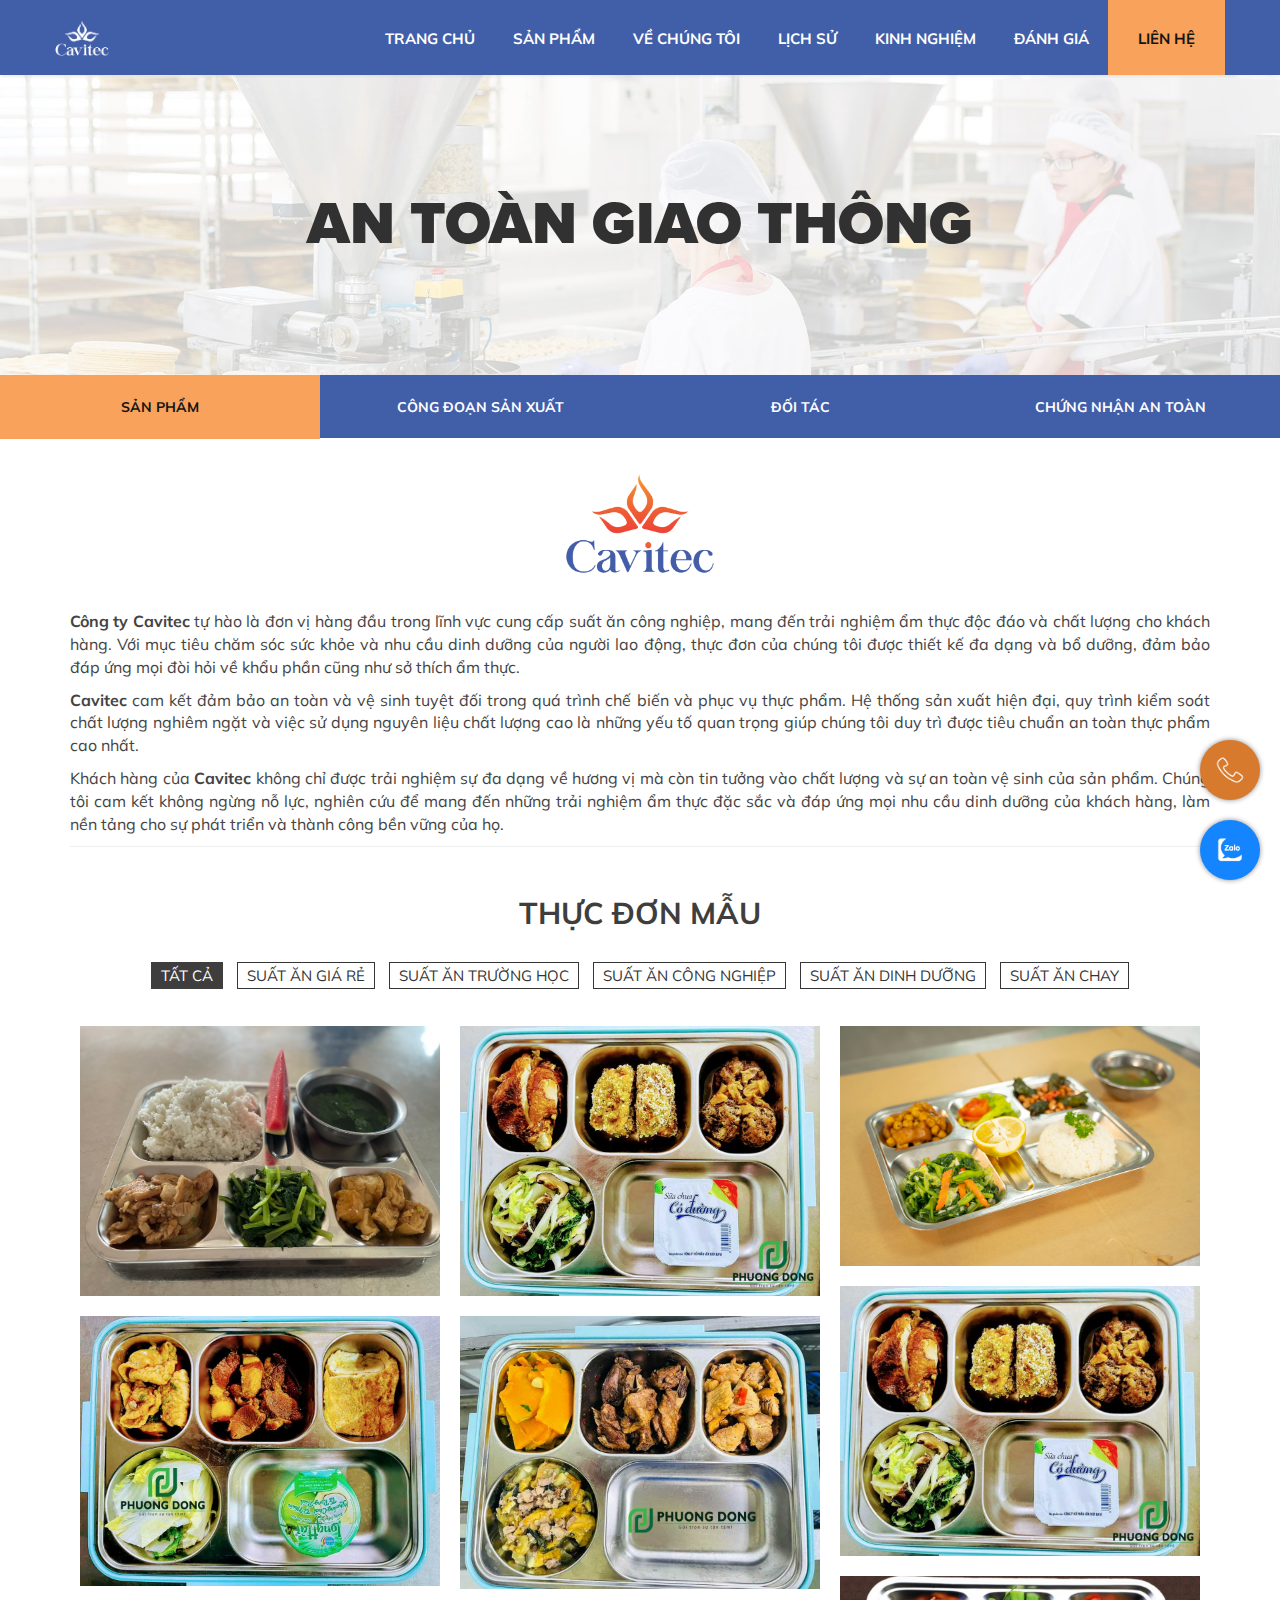
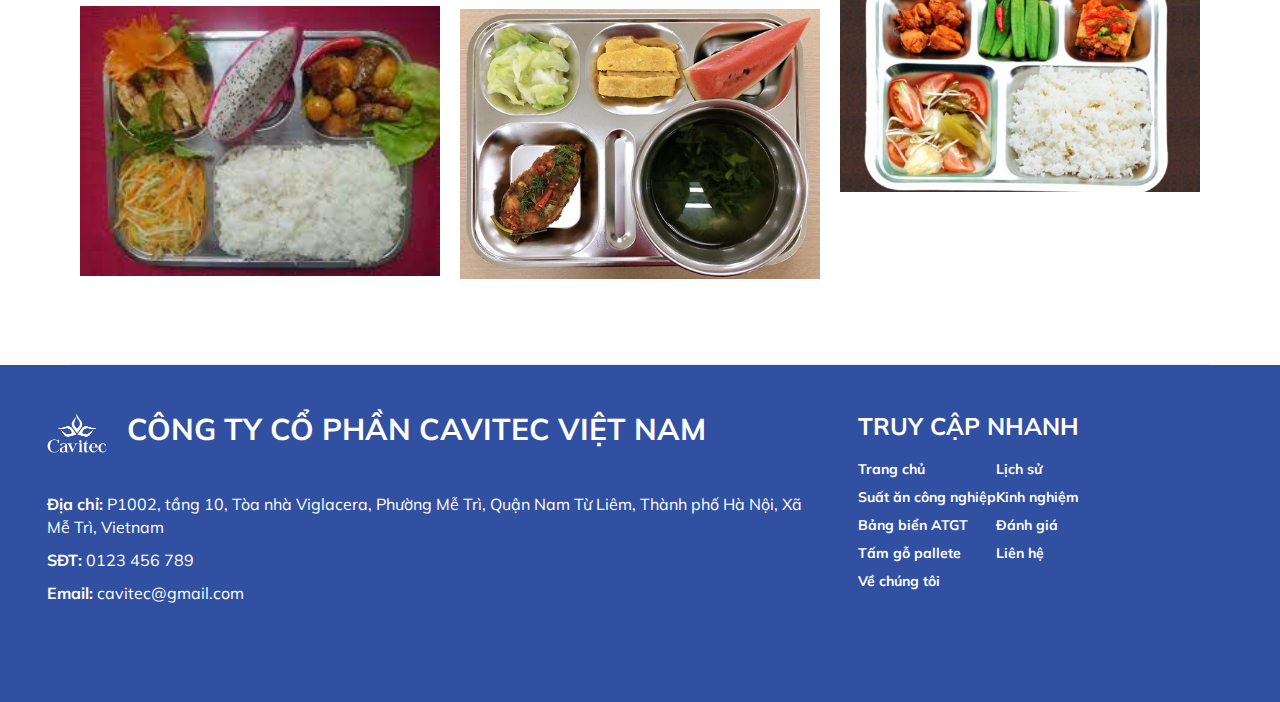
==== an-toan-giao-thong.html @ a91537b8 "update git" ====
<!DOCTYPE html>
<html lang="en" xmlns="http://www.w3.org/1999/xhtml">
  <head>
    <meta charset="utf-8" />
    <title>Cavitec Website</title>
    <meta name="description" content="" />
    <meta
      name="viewport"
      content="width=device-width, initial-scale=1.0, maximum-scale=1.0"
    />
    <link rel="icon" type="image/png" href="images/favicon.png" />
    <link
      href="https://cdn.jsdelivr.net/npm/bootstrap@5.0.2/dist/css/bootstrap.min.css"
      rel="stylesheet"
      integrity="sha384-EVSTQN3/azprG1Anm3QDgpJLIm9Nao0Yz1ztcQTwFspd3yD65VohhpuuCOmLASjC"
      crossorigin="anonymous"
    />
    <link rel="stylesheet" href="css/reset.css" />
    <link rel="stylesheet" href="css/animate.min.css" />
    <link rel="stylesheet" href="css/bootstrap.min.css" />
    <link rel="stylesheet" href="css/font-awesome.min.css" />
    <link rel="stylesheet" href="css/owl.carousel.css" />
    <link rel="stylesheet" href="css/socials.css" />
    <link rel="stylesheet" href="css/player/YTPlayer.css" />
    <link rel="stylesheet" href="css/magnific-popup.css" />
    <link rel="stylesheet" href="css/prettyPhoto.css" />
    <link rel="stylesheet" href="css/revslider.css" />
    <link rel="stylesheet" href="css/settings.css" />
    <link rel="stylesheet" href="css/settings-ie8.css" />
    <link rel="stylesheet" href="css/style.css" />
    <link rel="stylesheet" href="css/responsive.css" />
    <link id="changeable_tone" rel="stylesheet" href="css/dark.css" />
    <link id="changeable_color" rel="stylesheet" href="css/colors/brand.css" />
  </head>
  <body class="parallax">
    <section id="pageloader" class="white-bg">
      <div class="outter dark-border">
        <div class="mid dark-border"></div>
      </div>
    </section>
    <nav id="navigation-sticky" class="white-nav b-shadow">
      <div class="nav-inner">
        <div class="logo">
          <a href="/" class="scroll">
            <img src="images/brand/LOGO-03.png" />
          </a>
        </div>
        <a class="mobile-nav-button colored"><i class="fa fa-bars"></i></a>
        <div class="nav-menu clearfix semibold">
          <ul class="nav uppercase bold">
            <li><a href="/" class="header-li scroll">Trang chủ</a></li>
            <li class="dropdown-toggle nav-toggle">
              <a class="header-li scroll"
                >Sản phẩm<b data-toggle="dropdown"></b
              ></a>
              <ul class="dropdown-menu uppercase gray-border clearfix">
                <li>
                  <a href="#what-we-do" class="scroll">Suất ăn công nghiệp</a>
                </li>
                <li><a href="#portfolio" class="scroll">Bảng biển ATGT</a></li>
                <li><a href="#portfolio" class="scroll">Tấm gỗ pallete</a></li>
              </ul>
            </li>
            <li class="dropdown-toggle nav-toggle">
              <a class="header-li scroll"
                >Về chúng tôi<b data-toggle="dropdown"></b
              ></a>
              <ul class="dropdown-menu uppercase gray-border clearfix">
                <li>
                  <a href="#what-we-do" class="scroll">Suất ăn công nghiệp</a>
                </li>
                <li><a href="#portfolio" class="scroll">Bảng biển ATGT</a></li>
                <li><a href="#portfolio" class="scroll">Tấm gỗ pallete</a></li>
              </ul>
            </li>
            <li><a href="#history" class="header-li scroll">Lịch sử</a></li>
            <li><a href="#clients" class="header-li scroll">Kinh nghiệm</a></li>
            <li><a href="#features" class="header-li scroll">Đánh giá</a></li>
            <li class="contact-nav">
              <a
                href="#contact"
                class="scroll"
                style="padding: 10px 30px; margin: auto"
                >Liên hệ</a
              >
            </li>
          </ul>
        </div>
      </div>
    </nav>
    <section id="home" class="relative">
      <div class="hero-section">
        <div class="hero-title">
          <h1 class="text-type5 bigger t-center uppercase semibold">
            An toàn giao thông
          </h1>
        </div>
      </div>
    </section>
    <section id="tabs" class="tab-section">
      <ul class="nav nav-tabs nav-fill main-tabs" id="myTab" role="tablist">
        <li class="col-6 col-md-3 no-padding" role="presentation">
          <button
            class="nav-link active"
            id="first-tab"
            data-bs-toggle="tab"
            data-bs-target="#first"
            type="button"
            role="tab"
            aria-controls="first"
            aria-selected="true"
          >
            <strong> SẢN PHẨM </strong>
          </button>
        </li>
        <li class="col-6 col-md-3 no-padding" role="presentation">
          <button
            class="nav-link"
            id="second-tab"
            data-bs-toggle="tab"
            data-bs-target="#second"
            type="button"
            role="tab"
            aria-controls="second"
            aria-selected="false"
          >
            <strong>CÔNG ĐOẠN SẢN XUẤT</strong>
          </button>
        </li>
        <li class="col-6 col-md-3 no-padding" role="presentation">
          <button
            class="nav-link"
            id="third-tab"
            data-bs-toggle="tab"
            data-bs-target="#third"
            type="button"
            role="tab"
            aria-controls="third"
            aria-selected="false"
          >
            <strong>ĐỐI TÁC</strong>
          </button>
        </li>
        <li class="col-6 col-md-3 no-padding" role="presentation">
          <button
            class="nav-link"
            id="forth-tab"
            data-bs-toggle="tab"
            data-bs-target="#forth"
            type="button"
            role="tab"
            aria-controls="forth"
            aria-selected="false"
          >
            <strong>CHỨNG NHẬN AN TOÀN</strong>
          </button>
        </li>
      </ul>
      <div
        class="tab-content container"
        style="margin-top: 36px"
        id="myTabContent"
      >
        <div
          class="tab-pane fade show active"
          id="first"
          role="tabpanel"
          aria-labelledby="first-tab"
        >
          <div class="text-center">
            <img src="images/brand/LOGO-01.jpg" class="brand-img-header" />
          </div>
          <p style="font-size: 16px; margin-top: 36px; text-align: justify">
            <strong>Công ty</strong> <strong>Cavitec</strong> tự hào là đơn vị
            hàng đầu trong lĩnh vực cung cấp suất ăn công nghiệp, mang đến trải
            nghiệm ẩm thực độc đáo và chất lượng cho khách hàng. Với mục tiêu
            chăm sóc sức khỏe và nhu cầu dinh dưỡng của người lao động, thực đơn
            của chúng tôi được thiết kế đa dạng và bổ dưỡng, đảm bảo đáp ứng mọi
            đòi hỏi về khẩu phần cũng như sở thích ẩm thực.
          </p>
          <p style="font-size: 16px; text-align: justify">
            <strong>Cavitec</strong> cam kết đảm bảo an toàn và vệ sinh tuyệt
            đối trong quá trình chế biến và phục vụ thực phẩm. Hệ thống sản xuất
            hiện đại, quy trình kiểm soát chất lượng nghiêm ngặt và việc sử dụng
            nguyên liệu chất lượng cao là những yếu tố quan trọng giúp chúng tôi
            duy trì được tiêu chuẩn an toàn thực phẩm cao nhất.
          </p>
          <p style="font-size: 16px; text-align: justify">
            Khách hàng của <strong>Cavitec</strong> không chỉ được trải nghiệm
            sự đa dạng về hương vị mà còn tin tưởng vào chất lượng và sự an toàn
            vệ sinh của sản phẩm. Chúng tôi cam kết không ngừng nỗ lực, nghiên
            cứu để mang đến những trải nghiệm ẩm thực đặc sắc và đáp ứng mọi nhu
            cầu dinh dưỡng của khách hàng, làm nền tảng cho sự phát triển và
            thành công bền vững của họ.
          </p>

          <section id="portfolio" class="container-fluid">
            <div class="portfolio boxed t-center relative">
              <h1
                class="mini-header uppercase dark bold"
                style="text-align: center; margin-bottom: 30px"
              >
                THỰC ĐƠN MẪU
              </h1>
              <div id="options" class="filter-menu fullwidth">
                <ul
                  id="filters"
                  class="option-set relative normal bold uppercase"
                  data-option-key="filter"
                >
                  <li>
                    <a href="#filter" data-option-value="*" class="selected"
                      >tất cả</a
                    >
                  </li>
                  <li>
                    <a href="#filter" data-option-value=".cuocsong"
                      ><span>SUẤT ĂN GIÁ RẺ</span></a
                    >
                  </li>
                  <li>
                    <a href="#filter" data-option-value=".hoctap"
                      ><span>SUẤT ĂN TRƯỜNG HỌC</span></a
                    >
                  </li>
                  <li>
                    <a href="#filter" data-option-value=".lamviec"
                      ><span>SUẤT ĂN CÔNG NGHIỆP</span></a
                    >
                  </li>
                  <li>
                    <a href="#filter" data-option-value=".dulich"
                      ><span>SUẤT ĂN DINH DƯỠNG</span></a
                    >
                  </li>
                  <li>
                    <a href="#filter" data-option-value=".dulich"
                      ><span>SUẤT ĂN CHAY</span></a
                    >
                  </li>
                </ul>
              </div>
              <div class="portfolio-items t-center">
                <div
                  class="item boxed-item col-xs-12 col-sm-6 col-md-4 cuocsong"
                >
                  <div class="item-inner">
                    <a
                      href="images/menu/1.jpg"
                      data-rel="prettyPhoto[portfolio]"
                      class="work-image"
                    >
                      <img src="images/menu/1.jpg" alt="" />
                      <div class="item-details">
                        <h1 class="bold uppercase white">Title ảnh</h1>
                        <span class="portfolio-strips"></span>
                        <p class="bold uppercase">Tuyển dụng</p>
                      </div>
                    </a>
                  </div>
                </div>
                <div class="item boxed-item col-xs-12 col-sm-6 col-md-4 hoctap">
                  <div class="item-inner">
                    <a
                      href="images/menu/2.jpg"
                      data-rel="prettyPhoto[portfolio]"
                      class="work-image"
                    >
                      <img src="images/menu/2.jpg" alt="" />
                      <div class="item-details">
                        <h1 class="bold uppercase white">Title ảnh</h1>
                        <span class="portfolio-strips"></span>
                        <p class="bold uppercase">Hệ thống sản xuất</p>
                      </div>
                    </a>
                  </div>
                </div>
                <div class="item boxed-item col-xs-12 col-sm-6 col-md-4 dulich">
                  <div class="item-inner">
                    <a
                      href="images/menu/3.jpg"
                      data-rel="prettyPhoto[portfolio]"
                      class="work-image"
                    >
                      <img src="images/menu/3.jpg" alt="" />
                      <div class="item-details">
                        <h1 class="bold uppercase white">Title ảnh</h1>
                        <span class="portfolio-strips"></span>
                        <p class="bold uppercase">Teambuilding</p>
                      </div>
                    </a>
                  </div>
                </div>
                <div
                  class="item boxed-item col-xs-12 col-sm-6 col-md-4 cuocsong dulich"
                >
                  <div class="item-inner">
                    <a
                      href="images/menu/4.jpg"
                      data-rel="prettyPhoto[portfolio]"
                      class="work-image"
                    >
                      <img src="images/menu/4.jpg" alt="" />
                      <div class="item-details">
                        <h1 class="bold uppercase white">Title ảnh</h1>
                        <span class="portfolio-strips"></span>
                        <p class="bold uppercase">Teambuilding</p>
                      </div>
                    </a>
                  </div>
                </div>
                <div class="item boxed-item col-xs-12 col-sm-6 col-md-4 hoctap">
                  <div class="item-inner">
                    <a
                      href="images/menu/5.jpg"
                      data-rel="prettyPhoto[portfolio]"
                      class="work-image"
                    >
                      <img src="images/menu/5.jpg" alt="" />
                      <div class="item-details">
                        <h1 class="bold uppercase white">Title ảnh</h1>
                        <span class="portfolio-strips"></span>
                        <p class="bold uppercase">Hệ thống sản xuất</p>
                      </div>
                    </a>
                  </div>
                </div>
                <div
                  class="item boxed-item col-xs-12 col-sm-6 col-md-4 lamviec"
                >
                  <div class="item-inner">
                    <a
                      href="images/menu/6.jpg"
                      data-rel="prettyPhoto[portfolio]"
                      class="work-image"
                    >
                      <img src="images/menu/6.jpg" alt="" />
                      <div class="item-details">
                        <h1 class="bold uppercase white">Title ảnh</h1>
                        <span class="portfolio-strips"></span>
                        <p class="bold uppercase">Môi trường làm việc</p>
                      </div>
                    </a>
                  </div>
                </div>
                <div
                  class="item boxed-item col-xs-12 col-sm-6 col-md-4 cuocsong dulich"
                >
                  <div class="item-inner">
                    <a
                      href="images/menu/7.jpg"
                      data-rel="prettyPhoto[portfolio]"
                      class="work-image"
                    >
                      <img src="images/menu/7.jpg" alt="" />
                      <div class="item-details">
                        <h1 class="bold uppercase white">Title ảnh</h1>
                        <span class="portfolio-strips"></span>
                        <p class="bold uppercase">Tuyển dụng</p>
                      </div>
                    </a>
                  </div>
                </div>
                <div
                  class="item boxed-item col-xs-12 col-sm-6 col-md-4 cuocsong dulich"
                >
                  <div class="item-inner">
                    <a
                      href="images/menu/8.jpg"
                      data-rel="prettyPhoto[portfolio]"
                      class="work-image"
                    >
                      <img src="images/menu/8.jpg" alt="" />
                      <div class="item-details">
                        <h1 class="bold uppercase white">Title ảnh</h1>
                        <span class="portfolio-strips"></span>
                        <p class="bold uppercase">Teambuilding</p>
                      </div>
                    </a>
                  </div>
                </div>
                <div
                  class="item boxed-item col-xs-12 col-sm-6 col-md-4 hoctap lamviec"
                >
                  <div class="item-inner">
                    <a
                      href="images/menu/9.jpg"
                      data-rel="prettyPhoto[portfolio]"
                      class="work-image"
                    >
                      <img src="images/menu/9.jpg" alt="" />
                      <div class="item-details">
                        <h1 class="bold uppercase white">Title ảnh</h1>
                        <span class="portfolio-strips"></span>
                        <p class="bold uppercase">Môi trường làm việc</p>
                      </div>
                    </a>
                  </div>
                </div>
              </div>
            </div>
          </section>
        </div>
        <div
          class="tab-pane fade"
          id="second"
          role="tabpanel"
          aria-labelledby="second-tab"
          style="margin-bottom: 120px"
        >
          <div class="text-center">
            <img src="images/brand/LOGO-01.jpg" class="brand-img-header" />
          </div>

          <p
            style="
              font-size: 16px;
              margin-top: 36px;
              text-align: justify;
              margin-bottom: 36px;
            "
          >
            Với tiêu chí "Không gian sạch - Bữa ăn an toàn",
            <strong>Cavitec</strong> không ngừng nỗ lực để tạo ra những sản phẩm
            chế biến với quy trình an toàn, chuẩn mực cao và đội ngũ nhân viên
            chuyên nghiệp. Hãy cùng khám phá hành trình của chúng tôi, nơi mà
            mỗi chi tiết nhỏ đều được chăm sóc đặc biệt để mang đến cho bạn
            những bữa ăn không chỉ ngon miệng mà còn đảm bảo sức khỏe tối ưu.
          </p>
          <div class="text-center" style="margin-bottom: 120px">
            <img
              src="images/about-icon-1.jpg"
              style="max-width: 100%; border-radius: 16px"
            />
          </div>
          <div id="about">
            <div class="about-boxes clearfix t-center no-title">
              <div class="col-xs-12 col-sm-6 col-md-3 about-box">
                <a class="about-icon">
                  <img class="ic_img" src="images/about-icon-1.jpg" />
                </a>
                <h3 class="uppercase normal bold">
                  <strong
                    >BẢO QUẢN<br />
                    <span style="white-space: nowrap">KHO LẠNH</span></strong
                  >
                </h3>
                <p class="normal text-justify">
                  Thực phẩm được bảo quản trong kho lạnh với nhiệt độ
                  0-3<sup>o</sup>C, đảm bảo độ tươi ngon và vệ sinh an toàn thực
                  phẩm.
                </p>
              </div>
              <div class="col-xs-12 col-sm-6 col-md-3 about-box">
                <a class="about-icon about-icon-2">
                  <img class="ic_img" src="images/about-icon-2.jpg" />
                </a>
                <h3 class="uppercase normal bold">
                  <strong>CÔNG ĐOẠN CHUẨN VSATTP</strong>
                </h3>
                <p class="normal text-justify">
                  Quy trình nấu ăn đạt chuẩn VSATTP. Thực phẩm được sơ chế qua 4
                  công đoạn: kiểm tra, rửa sạch, loại bỏ tạp chất, nấu chín.
                </p>
              </div>
              <div class="col-xs-12 col-sm-6 col-md-3 about-box">
                <a class="about-icon">
                  <img class="ic_img" src="images/about-icon-3.jpg" />
                </a>
                <h3 class="uppercase normal bold">
                  <strong>ĐỘI NGŨ NHÂN VIÊN CHUYÊN NGHIỆP</strong>
                </h3>
                <p class="normal text-justify">
                  Đội ngũ nhân viên của Cavitec được tham gia đào tạo quy trình
                  VSATTP, thực hiện đầy đủ các quy trình VSATTP và được kiểm
                  duyệt hàng tháng.
                </p>
              </div>
              <div class="col-xs-12 col-sm-6 col-md-3 about-box">
                <a class="about-icon">
                  <img class="ic_img" src="images/about-icon-3.jpg" />
                </a>
                <h3 class="uppercase normal bold">
                  <strong>KIỂM NGHIỆM CHẤT LƯỢNG ĐẦU RA</strong>
                </h3>
                <p class="normal text-justify">
                  Quản lý thực hiện kiểm tra chất lượng sản phẩm đầu ra hàng
                  ngày, đảm bảo đồng nhất chất lượng và vệ sinh của các bữa ăn
                  đạt tiêu chuẩn.
                </p>
              </div>
            </div>
          </div>
        </div>
        <div
          class="tab-pane fade"
          id="third"
          role="tabpanel"
          aria-labelledby="third-tab"
        >
          <div class="text-center" style="margin-bottom: 40px">
            <img src="images/brand/LOGO-01.jpg" class="brand-img-header" />
          </div>
          <h3 class="text-center mini-header uppercase dark bold">
            Đối tác của CAVITEC
          </h3>
          <p style="font-size: 16px; margin-top: 36px; text-align: justify">
            Với tiêu chí "Không gian sạch - Bữa ăn an toàn",
            <strong>Cavitec</strong> không ngừng nỗ lực để tạo ra những sản phẩm
            chế biến với quy trình an toàn, chuẩn mực cao và đội ngũ nhân viên
            chuyên nghiệp. Hãy cùng khám phá hành trình của chúng tôi, nơi mà
            mỗi chi tiết nhỏ đều được chăm sóc đặc biệt để mang đến cho bạn
            những bữa ăn không chỉ ngon miệng mà còn đảm bảo sức khỏe tối ưu.
          </p>
          <div class="text-center">
            <section id="clients" class="container-fluid">
              <div class="">
                <div class="header-strips-one"></div>
                <div class="clients t-center">
                  <div class="item">
                    <a class="client-image">
                      <img
                        src="images/clients/1.jpg"
                        class="round"
                        alt="Client"
                      />
                    </a>
                    <h1 class="client-name uppercase bold">
                      <span style="font-size: 1.75rem">Ông</span> Nguyễn văn a
                    </h1>
                    <h3 class="client-position uppercase">
                      TGD. Tập đoàn Vietnam Airlines
                    </h3>
                    <p class="client-desc">
                      <strong class="big-bracket">"</strong> Tôi đã có cơ hội
                      làm việc với công ty cung ứng thực phẩm sạch Cavitec trong
                      thời gian gần đây và tôi rất ấn tượng với chất lượng của
                      sản phẩm. Thực phẩm của Cavitec không chỉ đảm bảo vệ sinh
                      mà còn được sản xuất từ nguồn nguyên liệu hữu cơ chất
                      lượng cao.
                      <strong class="big-bracket">"</strong>
                    </p>
                  </div>
                  <div class="item">
                    <a class="client-image">
                      <img
                        src="images/clients/2.jpg"
                        class="round"
                        alt="Client"
                      />
                    </a>
                    <h1 class="client-name uppercase bold">
                      <span style="font-size: 1.75rem">Ông</span> Nguyễn văn B
                    </h1>
                    <h3 class="client-position uppercase">
                      Hiệu trưởng trường THCS Marie Curie
                    </h3>
                    <p class="client-desc">
                      <strong class="big-bracket">"</strong> Cavitec thực sự là
                      đối tác lý tưởng cho doanh nghiệp của tôi trong việc cung
                      ứng thực phẩm sạch. Sản phẩm của họ không chỉ đạt chuẩn về
                      chất lượng mà còn được đóng gói một cách chắc chắn và hiện
                      đại.
                      <strong class="big-bracket">"</strong>
                    </p>
                  </div>
                  <div class="item">
                    <a class="client-image">
                      <img
                        src="images/clients/3.jpg"
                        class="round"
                        alt="Client"
                      />
                    </a>
                    <h1 class="client-name uppercase bold">
                      <span style="font-size: 1.75rem">Bà</span> Nguyễn Thị C
                    </h1>
                    <h3 class="client-position uppercase">
                      TGD. Tập đoàn Vietnam Airlines
                    </h3>
                    <p class="client-desc">
                      <strong class="big-bracket">"</strong> Tôi đã mua tấm gỗ
                      công nghiệp từ Cavitec để sử dụng trong dự án xây dựng của
                      mình và không thể hài lòng hơn với chất lượng của sản
                      phẩm. Tấm gỗ của họ không chỉ đẹp mắt mà còn rất chắc chắn
                      và bền bỉ.
                      <strong class="big-bracket">"</strong>
                    </p>
                  </div>
                </div>
              </div>
            </section>

            <div
              class="text-center"
              style="margin-top: 36px; margin-bottom: 120px"
            >
              <img
                src="images/clients/compile.jpg"
                style="max-width: 100%; border-radius: 16px"
                class="pc-show"
              />
            </div>
          </div>
        </div>
        <div
          class="tab-pane fade"
          id="forth"
          role="tabpanel"
          aria-labelledby="forth-tab"
        >
          <h2 class="text-center uppercase">
            <strong>ĐẢM BẢO VỆ SINH AN TOÀN THỰC PHẨM</strong>
          </h2>

          <div class="" style="margin-top: 36px; margin-bottom: 120px">
            <div
              class="col-xs-12 w-left no-padding accordion"
              data-animation="fadeIn"
              data-animation-delay="0"
            >
              <div
                class="panel-group"
                id="accordion"
                style="margin-bottom: 120px"
              >
                <div class="panel panel-default">
                  <a
                    data-toggle="collapse"
                    data-parent="#accordion"
                    href="#collapseOne"
                    class="panel-button bold"
                  >
                    Giấy chứng nhận vệ sinh an toàn thực phẩm loại A
                  </a>
                  <div id="collapseOne" class="panel-collapse collapse">
                    <div class="panel-body">
                      <img src="images/cert/cert-1.jpg" />
                      <p>
                        Giấy chứng nhận loại 1293123/ASFV cấp ngày 15/1/2023
                      </p>
                    </div>
                  </div>
                </div>
                <div class="panel panel-default">
                  <a
                    data-toggle="collapse"
                    data-parent="#accordion"
                    href="#collapsetwo"
                    class="panel-button bold"
                  >
                    Giấy chứng nhận vệ sinh an toàn thực phẩm loại 1023
                  </a>
                  <div id="collapsetwo" class="panel-collapse collapse">
                    <div class="panel-body">
                      <img src="images/cert/cert-2.jpg" />
                    </div>
                  </div>
                </div>
                <div class="panel panel-default">
                  <a
                    data-toggle="collapse"
                    data-parent="#accordion"
                    href="#collapseThree"
                    class="panel-button bold"
                  >
                    Chứng chỉ ISO 200012/202001
                  </a>
                  <div id="collapseThree" class="panel-collapse collapse">
                    <div class="panel-body">
                      Lorem ipsum dolor sit amet, consectetur adipiscing elit.
                      Sed quis neque ante. Cras non dui ac ligula facilisis
                      ultricies sed nec risus. Phasellus elementum purus arcu,
                      vel aliquam est placerat quis. Morbi semper nunc vel augue
                      auctor tristique. Phasellus consequat nisi in tortor
                      semper, maximus mattis lorem sagittis. Pellentesque non
                      felis sit amet nibh malesuada ullamcorper. Duis purus ex,
                      elementum et magna et, condimentum porta dui.
                    </div>
                  </div>
                </div>
              </div>
            </div>
          </div>
        </div>
      </div>
    </section>
    <section>
      <div
        class="footer-wrap d-flex-pc align-items-start justify-content-center"
      >
        <div class="col-12 col-md-8 d-flex align-items-center mb-4">
          <div class="mb-text-center">
            <div class="d-flex-pc align-items-center pc-text-right">
              <img
                src="images/brand/LOGO-03.png"
                style="max-width: 60px"
                class="mb-4"
              />
              <h2
                class="uppercase white bold mb-4 pc-ml-2"
                style="margin: 0; padding: 0"
              >
                Công ty Cổ phần Cavitec Việt Nam
              </h2>
            </div>
            <div class="fs-16 white">
              <p>
                <strong>Địa chỉ:</strong> P1002, tầng 10, Tòa nhà Viglacera,
                Phường Mễ Trì, Quận Nam Từ Liêm, Thành phố Hà Nội, Xã Mễ Trì,
                Vietnam
              </p>
              <p><strong>SĐT:</strong> 0123 456 789</p>
              <p><strong>Email:</strong> cavitec@gmail.com</p>
            </div>
          </div>
        </div>
        <div class="col-12 col-md-4">
          <h3
            class="uppercase white bold"
            style="margin: 0; padding: 0; margin-bottom: 20px"
          >
            Truy cập nhanh
          </h3>
          <div class="d-flex">
            <ul class="col-6">
              <li><a href="/" class="footer-nav">Trang chủ</a></li>
              <li class="">
                <ul class="">
                  <li>
                    <a
                      class="footer-nav"
                      href="suat-an-cong-nghiep.html"
                      class="scroll"
                      >Suất ăn công nghiệp</a
                    >
                  </li>
                  <li>
                    <a class="footer-nav" href="#portfolio" class="scroll"
                      >Bảng biển ATGT</a
                    >
                  </li>
                  <li>
                    <a class="footer-nav" href="#portfolio" class="scroll"
                      >Tấm gỗ pallete</a
                    >
                  </li>
                </ul>
              </li>
              <li class="">
                <a class="footer-nav"
                  >Về chúng tôi<b data-toggle="dropdown"></b
                ></a>
              </li>
            </ul>
            <ul class="col-6 mb-text-right">
              <li><a href="#history" class="footer-nav">Lịch sử</a></li>
              <li>
                <a href="#clients" class="footer-nav">Kinh nghiệm</a>
              </li>
              <li><a href="#features" class="footer-nav">Đánh giá</a></li>
              <li class="">
                <a class="footer-nav" href="lien-he.html" class="scroll"
                  >Liên hệ</a
                >
              </li>
            </ul>
          </div>
        </div>
      </div>
    </section>
    <div class="fab-container">
      <div class="fab-2 mb-2"><img src="images/logo/phone.png" /></div>
      <div class="fab"><img src="images/logo/zalo1.png" /></div>
    </div>
    <script
      src="https://cdn.jsdelivr.net/npm/bootstrap@5.0.2/dist/js/bootstrap.bundle.min.js"
      integrity="sha384-MrcW6ZMFYlzcLA8Nl+NtUVF0sA7MsXsP1UyJoMp4YLEuNSfAP+JcXn/tWtIaxVXM"
      crossorigin="anonymous"
    ></script>
    <script type="text/javascript" src="js/jquery-1.11.0.min.js"></script>
    <script type="text/javascript" src="js/bootstrap.min.js"></script>
    <script type="text/javascript" src="js/jquery.appear.js"></script>
    <script type="text/javascript" src="js/waypoints.min.js"></script>
    <script type="text/javascript" src="js/modernizr-latest.js"></script>
    <script type="text/javascript" src="js/jquery.superslides.js"></script>
    <script type="text/javascript" src="js/jquery.isotope.js"></script>
    <script type="text/javascript" src="js/jquery.parallax-1.1.3.js"></script>
    <script type="text/javascript" src="js/jquery.easing.1.3.js"></script>
    <script type="text/javascript" src="js/jquery.fitvids.js"></script>
    <script type="text/javascript" src="js/jquery.flexslider.js"></script>
    <script type="text/javascript" src="js/owl.carousel.js"></script>
    <script type="text/javascript" src="js/jquery.mb.YTPlayer.js"></script>
    <script
      type="text/javascript"
      src="js/jquery.magnific-popup.min.js"
    ></script>
    <script type="text/javascript" src="js/jquery.prettyPhoto.js"></script>
    <script type="text/javascript" src="js/jquery.sticky.js"></script>
    <script
      type="text/javascript"
      src="js/revslider/jquery.themepunch.revolution.min.js"
    ></script>
    <script
      type="text/javascript"
      src="js/revslider/jquery.themepunch.tools.min.js"
    ></script>
    <script type="text/javascript" src="js/revslider/revslider.js"></script>
    <script type="text/javascript" src="js/plugins.js"></script>
  </body>
</html>
---- css/socials.css ----
a.mail:hover{
		background:#404040 !important;
	}

	a.facebook:hover{
		background:#4b6ea8 !important;
	}

	a.twitter:hover{
		background:#4fd5f8 !important;
	}

	a.youtube:hover{
		background:#da1818 !important;
	}

	a.vimeo:hover{
		background:#96d3f0 !important;
	}

	a.pinterest:hover{
		background:#d83633 !important;
	}

	a.linkedin:hover{
		background:#0189c3 !important;
	}

	a.flickr:hover{
		background:#84979e !important;
	}

	a.dropbox:hover{
		background:#1e81c2 !important;
	}

	a.instagram:hover{
		background:#e1d4b8 !important;
	}

	a.tumblr:hover{
		background:#345365 !important;
	}

	a.skype:hover{
		background:#00bbf0!important;
	}

	a.google-plus:hover{
		background:#da2200 !important;
	}

	a.twitter-square:hover{
		background:#4fd5f8 !important;
	}

	a.rss:hover{
		background:#fb9c00 !important;
	}

	a.apple:hover{
		background:#404040 !important;
	}

	a.windows:hover{
		background:#0063f4 !important;
	}

	a.dribbble:hover{
		background:#f2689c !important;
	}

	a.android:hover{
		background:#80da23 !important;
	}

	a.html5:hover{
		background:#ec6432 !important;
	}

	a.css3:hover{
		background:#3a88d0 !important;
	}

	a.pagelines:hover{
		background:#4f98df !important;
	}

	a.gittip:hover{
		background:#7c6035 !important;
	}
---- css/player/YTPlayer.css ----
/*
 * ******************************************************************************
 *  jquery.mb.components
 *  file: YTPlayer.css
 *
 *  Copyright (c) 2001-2013. Matteo Bicocchi (Pupunzi);
 *  Open lab srl, Firenze - Italy
 *  email: matteo@open-lab.com
 *  site: 	http://pupunzi.com
 *  blog:	http://pupunzi.open-lab.com
 * 	http://open-lab.com
 *
 *  Licences: MIT, GPL
 *  http://www.opensource.org/licenses/mit-license.php
 *  http://www.gnu.org/licenses/gpl.html
 *
 *  last modified: 23/11/13 21.05
 *  *****************************************************************************
 */

/*
* jQuery.mb.components: mb.YTVPlayer
* © 2001 - 2012 Matteo Bicocchi (pupunzi), Open Lab
*
*/

@charset"UTF-8";

/* Generated by Font Squirrel (http://www.fontsquirrel.com) on May 30, 2013 */




@font-face {
  font-family: 'ytpregular';
  src: url('ytp-regular.eot');
}

@font-face {
  font-family: 'ytpregular';
  src: url([data-uri]) format('woff'),
  url('ytp-regular.ttf') format('truetype');
  font-weight: normal;
  font-style: normal;

}
.mb_YTVPlayer :focus {
  outline: 0;
}


.mb_YTVPlayer{
  display:block;
  transform:translateZ(0);
  transform-style: preserve-3d;
  perspective: 1000;
  backface-visibility: hidden;
  transform:translate3d(0,0,0);
  animation-timing-function: linear;

}

.mb_YTVPlayer.fullscreen{
  display:block;
  position: fixed;
  width: 100%;
  height: 100%;
  top: 0;
  left: 0;
  margin: 0!important;
}


.mbYTP_wrapper iframe{
  max-width: 4000px !important;
}

.inline_YTPlayer{
  margin-bottom: 20px;
  vertical-align:top;
  position:relative;
  left:0;
  overflow: hidden;
  border-radius: 4px;
  -moz-box-shadow: 0 0 5px rgba(0,0,0,.7);
  -webkit-box-shadow: 0 0 5px rgba(0,0,0,.7);
  box-shadow: 0 0 5px rgba(0,0,0,.7);
  background: rgba(0,0,0,.5);
}

.inline_YTPlayer img{
  border: none!important;
  -moz-transform: none!important;
  -webkit-transform: none!important;
  -o-transform: none!important;
  transform: none!important;
  margin:0!important;
  padding:0!important
}

/*CONTROL BAR*/

.mb_YTVPBar .ytpicon{
  font-size: 25px;
  font-family: 'ytpregular';
}

.mb_YTVPBar .mb_YTVPUrl.ytpicon{
  font-size: 25px;
}


.mb_YTVPBar{

  transition: opacity 1s;
  -moz-transition: opacity 1s;
  -webkit-transition: opacity 1s;
  -o-transition: opacity 1s;

  display:block;
  width:100%;
  height:5px;
  background:#333;
  position:fixed;
  bottom:0;
  left:0;
  -moz-box-sizing:padding-box;
  -webkit-box-sizing:border-box;
  text-align:left;
  z-index: 15;
  font: 14px/16px sans-serif;
  color:white;
  opacity:.7;
}

.mb_YTVPBar.visible, .mb_YTVPBar:hover{
  opacity:1;
}


.mb_YTVPBar .buttonBar{

  transition: all 1s;
  -moz-transition: all 1s;
  -webkit-transition: all 1s;
  -o-transition: all 1s;

  background:transparent;
  font:12px/14px Calibri;
  position:absolute;
  top:-70px;
  left:0;
  padding: 5px;
  text-align:center;
  width:100%;
  -moz-box-sizing: border-box;
  -webkit-box-sizing: border-box;
  -o-box-sizing: border-box;
  box-sizing: border-box;
}

.mb_YTVPBar span{
  display:inline-block;
  font:16px/20px Calibri, sans-serif;
  position:relative;
  width: 30px;
  height: 25px;
  vertical-align: middle;
  display: inline-block;
  margin:0 5px;
}
.mb_YTVPBar span.mb_YTVPTime{
  display: none;
  width: 130px;
}

.mb_YTVPBar span.mb_YTVPUrl,.mb_YTVPBar span.mb_OnlyYT {
  position: absolute;
  width: auto;
  display:none;
  top:6px;
  right:10px;
  cursor: pointer;
}
.mb_YTVPBar span.mb_YTVPUrl img{
  width: 60px;
}

.mb_YTVPBar span.mb_OnlyYT {
  left:185px;
  right: auto;
}
.mb_YTVPBar span.mb_OnlyYT img{
  width: 25px;
}

.mb_YTVPBar span.mb_YTVPUrl a{
  color:white;
}

.mb_YTVPPlaypause,.mb_YTVPlayer .mb_YTVPPlaypause img{
  cursor:pointer;
}

.mb_YTVPMuteUnmute{
  cursor:pointer;
}

/*PROGRESS BAR*/
.mb_YTVPProgress{
  height:5px;
  width:100%;
  background:transparent;
  bottom:0;
  left:0;
}

.mb_YTVPLoaded{
  height:5px;
  width:0;
  background:#2c2c2c;
  left:0;
}

.mb_YTVTime{
  height:5px;
  width:0;
  background:rgba(255,255,255,0.3);
  bottom:0;
  left:0;
  -moz-box-shadow:#666666 1px 1px 3px;
  -webkit-box-shadow:#666666 1px 1px 3px;
}

.YTPOverlay.raster{
  background: url("../images/raster.png");
}

.YTPOverlay.raster.retina{
  background: url("../images/raster@2x.png");
}
---- css/prettyPhoto.css ----
div.pp_default .pp_top,div.pp_default .pp_top .pp_middle,div.pp_default .pp_top .pp_left,div.pp_default .pp_top .pp_right,div.pp_default .pp_bottom,div.pp_default .pp_bottom .pp_left,div.pp_default .pp_bottom .pp_middle,div.pp_default .pp_bottom .pp_right{height:13px}
div.pp_default .pp_top .pp_left{background:url(../images/prettyPhoto/default/sprite.png) -78px -93px no-repeat}
div.pp_default .pp_top .pp_middle{background:url(../images/prettyPhoto/default/sprite_x.png) top left repeat-x}
div.pp_default .pp_top .pp_right{background:url(../images/prettyPhoto/default/sprite.png) -112px -93px no-repeat}
div.pp_default .pp_content .ppt{color:#f8f8f8}
div.pp_default .pp_content_container .pp_left{background:url(../images/prettyPhoto/default/sprite_y.png) -7px 0 repeat-y;padding-left:13px}
div.pp_default .pp_content_container .pp_right{background:url(../images/prettyPhoto/default/sprite_y.png) top right repeat-y;padding-right:13px}
div.pp_default .pp_next:hover{background:url(../images/prettyPhoto/default/sprite_next.png) center right no-repeat;cursor:pointer}
div.pp_default .pp_previous:hover{background:url(../images/prettyPhoto/default/sprite_prev.png) center left no-repeat;cursor:pointer}
div.pp_default .pp_expand{background:url(../images/prettyPhoto/default/sprite.png) 0 -29px no-repeat;cursor:pointer;width:28px;height:28px}
div.pp_default .pp_expand:hover{background:url(../images/prettyPhoto/default/sprite.png) 0 -56px no-repeat;cursor:pointer}
div.pp_default .pp_contract{background:url(../images/prettyPhoto/default/sprite.png) 0 -84px no-repeat;cursor:pointer;width:28px;height:28px}
div.pp_default .pp_contract:hover{background:url(../images/prettyPhoto/default/sprite.png) 0 -113px no-repeat;cursor:pointer}
div.pp_default .pp_close{width:30px;height:30px;background:url(../images/prettyPhoto/default/sprite.png) 2px 1px no-repeat;cursor:pointer}
div.pp_default .pp_gallery ul li a{background:url(../images/prettyPhoto/default/default_thumb.png) center center #f8f8f8;border:1px solid #aaa}
div.pp_default .pp_social{margin-top:7px}
div.pp_default .pp_gallery a.pp_arrow_previous,div.pp_default .pp_gallery a.pp_arrow_next{position:static;left:auto}
div.pp_default .pp_nav .pp_play,div.pp_default .pp_nav .pp_pause{background:url(../images/prettyPhoto/default/sprite.png) -51px 1px no-repeat;height:30px;width:30px}
div.pp_default .pp_nav .pp_pause{background-position:-51px -29px}
div.pp_default a.pp_arrow_previous,div.pp_default a.pp_arrow_next{background:url(../images/prettyPhoto/default/sprite.png) -31px -3px no-repeat;height:20px;width:20px;margin:4px 0 0}
div.pp_default a.pp_arrow_next{left:52px;background-position:-82px -3px}
div.pp_default .pp_content_container .pp_details{margin-top:5px}
div.pp_default .pp_nav{clear:none;height:30px;width:110px;position:relative}
div.pp_default .pp_nav .currentTextHolder{font-family:Georgia;font-style:italic;color:#999;font-size:11px;left:75px;line-height:25px;position:absolute;top:2px;margin:0;padding:0 0 0 10px}
div.pp_default .pp_close:hover,div.pp_default .pp_nav .pp_play:hover,div.pp_default .pp_nav .pp_pause:hover,div.pp_default .pp_arrow_next:hover,div.pp_default .pp_arrow_previous:hover{opacity:0.7}
div.pp_default .pp_description{font-size:11px;font-weight:700;line-height:14px;margin:5px 50px 5px 0}
div.pp_default .pp_bottom .pp_left{background:url(../images/prettyPhoto/default/sprite.png) -78px -127px no-repeat}
div.pp_default .pp_bottom .pp_middle{background:url(../images/prettyPhoto/default/sprite_x.png) bottom left repeat-x}
div.pp_default .pp_bottom .pp_right{background:url(../images/prettyPhoto/default/sprite.png) -112px -127px no-repeat}
div.pp_default .pp_loaderIcon{background:url(../images/prettyPhoto/default/loader.gif) center center no-repeat}
div.light_rounded .pp_top .pp_left{background:url(../images/prettyPhoto/light_rounded/sprite.png) -88px -53px no-repeat}
div.light_rounded .pp_top .pp_right{background:url(../images/prettyPhoto/light_rounded/sprite.png) -110px -53px no-repeat}
div.light_rounded .pp_next:hover{background:url(../images/prettyPhoto/light_rounded/btnNext.png) center right no-repeat;cursor:pointer}
div.light_rounded .pp_previous:hover{background:url(../images/prettyPhoto/light_rounded/btnPrevious.png) center left no-repeat;cursor:pointer}
div.light_rounded .pp_expand{background:url(../images/prettyPhoto/light_rounded/sprite.png) -31px -26px no-repeat;cursor:pointer}
div.light_rounded .pp_expand:hover{background:url(../images/prettyPhoto/light_rounded/sprite.png) -31px -47px no-repeat;cursor:pointer}
div.light_rounded .pp_contract{background:url(../images/prettyPhoto/light_rounded/sprite.png) 0 -26px no-repeat;cursor:pointer}
div.light_rounded .pp_contract:hover{background:url(../images/prettyPhoto/light_rounded/sprite.png) 0 -47px no-repeat;cursor:pointer}
div.light_rounded .pp_close{width:75px;height:22px;background:url(../images/prettyPhoto/light_rounded/sprite.png) -1px -1px no-repeat;cursor:pointer}
div.light_rounded .pp_nav .pp_play{background:url(../images/prettyPhoto/light_rounded/sprite.png) -1px -100px no-repeat;height:15px;width:14px}
div.light_rounded .pp_nav .pp_pause{background:url(../images/prettyPhoto/light_rounded/sprite.png) -24px -100px no-repeat;height:15px;width:14px}
div.light_rounded .pp_arrow_previous{background:url(../images/prettyPhoto/light_rounded/sprite.png) 0 -71px no-repeat}
div.light_rounded .pp_arrow_next{background:url(../images/prettyPhoto/light_rounded/sprite.png) -22px -71px no-repeat}
div.light_rounded .pp_bottom .pp_left{background:url(../images/prettyPhoto/light_rounded/sprite.png) -88px -80px no-repeat}
div.light_rounded .pp_bottom .pp_right{background:url(../images/prettyPhoto/light_rounded/sprite.png) -110px -80px no-repeat}
div.dark_rounded .pp_top .pp_left{background:url(../images/prettyPhoto/dark_rounded/sprite.png) -88px -53px no-repeat}
div.dark_rounded .pp_top .pp_right{background:url(../images/prettyPhoto/dark_rounded/sprite.png) -110px -53px no-repeat}
div.dark_rounded .pp_content_container .pp_left{background:url(../images/prettyPhoto/dark_rounded/contentPattern.png) top left repeat-y}
div.dark_rounded .pp_content_container .pp_right{background:url(../images/prettyPhoto/dark_rounded/contentPattern.png) top right repeat-y}
div.dark_rounded .pp_next:hover{background:url(../images/prettyPhoto/dark_rounded/btnNext.png) center right no-repeat;cursor:pointer}
div.dark_rounded .pp_previous:hover{background:url(../images/prettyPhoto/dark_rounded/btnPrevious.png) center left no-repeat;cursor:pointer}
div.dark_rounded .pp_expand{background:url(../images/prettyPhoto/dark_rounded/sprite.png) -31px -26px no-repeat;cursor:pointer}
div.dark_rounded .pp_expand:hover{background:url(../images/prettyPhoto/dark_rounded/sprite.png) -31px -47px no-repeat;cursor:pointer}
div.dark_rounded .pp_contract{background:url(../images/prettyPhoto/dark_rounded/sprite.png) 0 -26px no-repeat;cursor:pointer}
div.dark_rounded .pp_contract:hover{background:url(../images/prettyPhoto/dark_rounded/sprite.png) 0 -47px no-repeat;cursor:pointer}
div.dark_rounded .pp_close{width:75px;height:22px;background:url(../images/prettyPhoto/dark_rounded/sprite.png) -1px -1px no-repeat;cursor:pointer}
div.dark_rounded .pp_description{margin-right:85px;color:#fff}
div.dark_rounded .pp_nav .pp_play{background:url(../images/prettyPhoto/dark_rounded/sprite.png) -1px -100px no-repeat;height:15px;width:14px}
div.dark_rounded .pp_nav .pp_pause{background:url(../images/prettyPhoto/dark_rounded/sprite.png) -24px -100px no-repeat;height:15px;width:14px}
div.dark_rounded .pp_arrow_previous{background:url(../images/prettyPhoto/dark_rounded/sprite.png) 0 -71px no-repeat}
div.dark_rounded .pp_arrow_next{background:url(../images/prettyPhoto/dark_rounded/sprite.png) -22px -71px no-repeat}
div.dark_rounded .pp_bottom .pp_left{background:url(../images/prettyPhoto/dark_rounded/sprite.png) -88px -80px no-repeat}
div.dark_rounded .pp_bottom .pp_right{background:url(../images/prettyPhoto/dark_rounded/sprite.png) -110px -80px no-repeat}
div.dark_rounded .pp_loaderIcon{background:url(../images/prettyPhoto/dark_rounded/loader.gif) center center no-repeat}
div.dark_square .pp_left,div.dark_square .pp_middle,div.dark_square .pp_right,div.dark_square .pp_content{background:#000}
div.dark_square .pp_description{color:#fff;margin:0 85px 0 0}
div.dark_square .pp_loaderIcon{background:url(../images/prettyPhoto/dark_square/loader.gif) center center no-repeat}
div.dark_square .pp_expand{background:url(../images/prettyPhoto/dark_square/sprite.png) -31px -26px no-repeat;cursor:pointer}
div.dark_square .pp_expand:hover{background:url(../images/prettyPhoto/dark_square/sprite.png) -31px -47px no-repeat;cursor:pointer}
div.dark_square .pp_contract{background:url(../images/prettyPhoto/dark_square/sprite.png) 0 -26px no-repeat;cursor:pointer}
div.dark_square .pp_contract:hover{background:url(../images/prettyPhoto/dark_square/sprite.png) 0 -47px no-repeat;cursor:pointer}
div.dark_square .pp_close{width:75px;height:22px;background:url(../images/prettyPhoto/dark_square/sprite.png) -1px -1px no-repeat;cursor:pointer}
div.dark_square .pp_nav{clear:none}
div.dark_square .pp_nav .pp_play{background:url(../images/prettyPhoto/dark_square/sprite.png) -1px -100px no-repeat;height:15px;width:14px}
div.dark_square .pp_nav .pp_pause{background:url(../images/prettyPhoto/dark_square/sprite.png) -24px -100px no-repeat;height:15px;width:14px}
div.dark_square .pp_arrow_previous{background:url(../images/prettyPhoto/dark_square/sprite.png) 0 -71px no-repeat}
div.dark_square .pp_arrow_next{background:url(../images/prettyPhoto/dark_square/sprite.png) -22px -71px no-repeat}
div.dark_square .pp_next:hover{background:url(../images/prettyPhoto/dark_square/btnNext.png) center right no-repeat;cursor:pointer}
div.dark_square .pp_previous:hover{background:url(../images/prettyPhoto/dark_square/btnPrevious.png) center left no-repeat;cursor:pointer}
div.light_square .pp_expand{background:url(../images/prettyPhoto/light_square/sprite.png) -31px -26px no-repeat;cursor:pointer}
div.light_square .pp_expand:hover{background:url(../images/prettyPhoto/light_square/sprite.png) -31px -47px no-repeat;cursor:pointer}
div.light_square .pp_contract{background:url(../images/prettyPhoto/light_square/sprite.png) 0 -26px no-repeat;cursor:pointer}
div.light_square .pp_contract:hover{background:url(../images/prettyPhoto/light_square/sprite.png) 0 -47px no-repeat;cursor:pointer}
div.light_square .pp_close{width:75px;height:22px;background:url(../images/prettyPhoto/light_square/sprite.png) -1px -1px no-repeat;cursor:pointer}
div.light_square .pp_nav .pp_play{background:url(../images/prettyPhoto/light_square/sprite.png) -1px -100px no-repeat;height:15px;width:14px}
div.light_square .pp_nav .pp_pause{background:url(../images/prettyPhoto/light_square/sprite.png) -24px -100px no-repeat;height:15px;width:14px}
div.light_square .pp_arrow_previous{background:url(../images/prettyPhoto/light_square/sprite.png) 0 -71px no-repeat}
div.light_square .pp_arrow_next{background:url(../images/prettyPhoto/light_square/sprite.png) -22px -71px no-repeat}
div.light_square .pp_next:hover{background:url(../images/prettyPhoto/light_square/btnNext.png) center right no-repeat;cursor:pointer}
div.light_square .pp_previous:hover{background:url(../images/prettyPhoto/light_square/btnPrevious.png) center left no-repeat;cursor:pointer}
div.facebook .pp_top .pp_left{background:url(../images/prettyPhoto/facebook/sprite.png) -88px -53px no-repeat}
div.facebook .pp_top .pp_middle{background:url(../images/prettyPhoto/facebook/contentPatternTop.png) top left repeat-x}
div.facebook .pp_top .pp_right{background:url(../images/prettyPhoto/facebook/sprite.png) -110px -53px no-repeat}
div.facebook .pp_content_container .pp_left{background:url(../images/prettyPhoto/facebook/contentPatternLeft.png) top left repeat-y}
div.facebook .pp_content_container .pp_right{background:url(../images/prettyPhoto/facebook/contentPatternRight.png) top right repeat-y}
div.facebook .pp_expand{background:url(../images/prettyPhoto/facebook/sprite.png) -31px -26px no-repeat;cursor:pointer}
div.facebook .pp_expand:hover{background:url(../images/prettyPhoto/facebook/sprite.png) -31px -47px no-repeat;cursor:pointer}
div.facebook .pp_contract{background:url(../images/prettyPhoto/facebook/sprite.png) 0 -26px no-repeat;cursor:pointer}
div.facebook .pp_contract:hover{background:url(../images/prettyPhoto/facebook/sprite.png) 0 -47px no-repeat;cursor:pointer}
div.facebook .pp_close{width:22px;height:22px;background:url(../images/prettyPhoto/facebook/sprite.png) -1px -1px no-repeat;cursor:pointer}
div.facebook .pp_description{margin:0 37px 0 0}
div.facebook .pp_loaderIcon{background:url(../images/prettyPhoto/facebook/loader.gif) center center no-repeat}
div.facebook .pp_arrow_previous{background:url(../images/prettyPhoto/facebook/sprite.png) 0 -71px no-repeat;height:22px;margin-top:0;width:22px}
div.facebook .pp_arrow_previous.disabled{background-position:0 -96px;cursor:default}
div.facebook .pp_arrow_next{background:url(../images/prettyPhoto/facebook/sprite.png) -32px -71px no-repeat;height:22px;margin-top:0;width:22px}
div.facebook .pp_arrow_next.disabled{background-position:-32px -96px;cursor:default}
div.facebook .pp_nav{margin-top:0}
div.facebook .pp_nav p{font-size:15px;padding:0 3px 0 4px}
div.facebook .pp_nav .pp_play{background:url(../images/prettyPhoto/facebook/sprite.png) -1px -123px no-repeat;height:22px;width:22px}
div.facebook .pp_nav .pp_pause{background:url(../images/prettyPhoto/facebook/sprite.png) -32px -123px no-repeat;height:22px;width:22px}
div.facebook .pp_next:hover{background:url(../images/prettyPhoto/facebook/btnNext.png) center right no-repeat;cursor:pointer}
div.facebook .pp_previous:hover{background:url(../images/prettyPhoto/facebook/btnPrevious.png) center left no-repeat;cursor:pointer}
div.facebook .pp_bottom .pp_left{background:url(../images/prettyPhoto/facebook/sprite.png) -88px -80px no-repeat}
div.facebook .pp_bottom .pp_middle{background:url(../images/prettyPhoto/facebook/contentPatternBottom.png) top left repeat-x}
div.facebook .pp_bottom .pp_right{background:url(../images/prettyPhoto/facebook/sprite.png) -110px -80px no-repeat}
div.pp_pic_holder a:focus{outline:none}
div.pp_overlay{background:#000;display:none;left:0;position:absolute;top:0;width:100%;z-index:9500}
div.pp_pic_holder{display:none;position:absolute;width:100px;z-index:10000}
.pp_content{height:40px;min-width:40px}
* html .pp_content{width:40px}
.pp_content_container{position:relative;text-align:left;width:100%}
.pp_content_container .pp_left{padding-left:20px}
.pp_content_container .pp_right{padding-right:20px}
.pp_content_container .pp_details{float:left;margin:10px 0 2px}
.pp_description{display:none;margin:0}
.pp_social{float:left;margin:0}
.pp_social .facebook{float:left;margin-left:5px;width:55px;overflow:hidden}
.pp_social .twitter{float:left}
.pp_nav{clear:right;float:left;margin:3px 10px 0 0}
.pp_nav p{float:left;white-space:nowrap;margin:2px 4px}
.pp_nav .pp_play,.pp_nav .pp_pause{float:left;margin-right:4px;text-indent:-10000px}
a.pp_arrow_previous,a.pp_arrow_next{display:block;float:left;height:15px;margin-top:3px;overflow:hidden;text-indent:-10000px;width:14px}
.pp_hoverContainer{position:absolute;top:0;width:100%;z-index:2000}
.pp_gallery{display:none;left:50%;margin-top:-50px;position:absolute;z-index:10000}
.pp_gallery div{float:left;overflow:hidden;position:relative}
.pp_gallery ul{float:left;height:35px;position:relative;white-space:nowrap;margin:0 0 0 5px;padding:0}
.pp_gallery ul a{border:1px rgba(0,0,0,0.5) solid;display:block;float:left;height:33px;overflow:hidden}
.pp_gallery ul a img{border:0}
.pp_gallery li{display:block;float:left;margin:0 5px 0 0;padding:0}
.pp_gallery li.default a{background:url(../images/prettyPhoto/facebook/default_thumbnail.gif) 0 0 no-repeat;display:block;height:33px;width:50px}
.pp_gallery .pp_arrow_previous,.pp_gallery .pp_arrow_next{margin-top:7px!important}
a.pp_next{background:url(../images/prettyPhoto/light_rounded/btnNext.png) 10000px 10000px no-repeat;display:block;float:right;height:100%;text-indent:-10000px;width:49%}
a.pp_previous{background:url(../images/prettyPhoto/light_rounded/btnNext.png) 10000px 10000px no-repeat;display:block;float:left;height:100%;text-indent:-10000px;width:49%}
a.pp_expand,a.pp_contract{cursor:pointer;display:none;height:20px;position:absolute;right:30px;text-indent:-10000px;top:10px;width:20px;z-index:20000}
a.pp_close{position:absolute;right:0;top:0;display:block;line-height:22px;text-indent:-10000px}
.pp_loaderIcon{display:block;height:24px;left:50%;position:absolute;top:50%;width:24px;margin:-12px 0 0 -12px}
#pp_full_res{line-height:1!important}
#pp_full_res .pp_inline{text-align:left}
#pp_full_res .pp_inline p{margin:0 0 15px}
div.ppt{color:#fff;display:none;font-size:17px;z-index:9999;margin:0 0 5px 15px}
div.pp_default .pp_content,div.light_rounded .pp_content{background-color:#fff}
div.pp_default #pp_full_res .pp_inline,div.light_rounded .pp_content .ppt,div.light_rounded #pp_full_res .pp_inline,div.light_square .pp_content .ppt,div.light_square #pp_full_res .pp_inline,div.facebook .pp_content .ppt,div.facebook #pp_full_res .pp_inline{color:#000}
div.pp_default .pp_gallery ul li a:hover,div.pp_default .pp_gallery ul li.selected a,.pp_gallery ul a:hover,.pp_gallery li.selected a{border-color:#fff}
div.pp_default .pp_details,div.light_rounded .pp_details,div.dark_rounded .pp_details,div.dark_square .pp_details,div.light_square .pp_details,div.facebook .pp_details{position:relative}
div.light_rounded .pp_top .pp_middle,div.light_rounded .pp_content_container .pp_left,div.light_rounded .pp_content_container .pp_right,div.light_rounded .pp_bottom .pp_middle,div.light_square .pp_left,div.light_square .pp_middle,div.light_square .pp_right,div.light_square .pp_content,div.facebook .pp_content{background:#fff}
div.light_rounded .pp_description,div.light_square .pp_description{margin-right:85px}
div.light_rounded .pp_gallery a.pp_arrow_previous,div.light_rounded .pp_gallery a.pp_arrow_next,div.dark_rounded .pp_gallery a.pp_arrow_previous,div.dark_rounded .pp_gallery a.pp_arrow_next,div.dark_square .pp_gallery a.pp_arrow_previous,div.dark_square .pp_gallery a.pp_arrow_next,div.light_square .pp_gallery a.pp_arrow_previous,div.light_square .pp_gallery a.pp_arrow_next{margin-top:12px!important}
div.light_rounded .pp_arrow_previous.disabled,div.dark_rounded .pp_arrow_previous.disabled,div.dark_square .pp_arrow_previous.disabled,div.light_square .pp_arrow_previous.disabled{background-position:0 -87px;cursor:default}
div.light_rounded .pp_arrow_next.disabled,div.dark_rounded .pp_arrow_next.disabled,div.dark_square .pp_arrow_next.disabled,div.light_square .pp_arrow_next.disabled{background-position:-22px -87px;cursor:default}
div.light_rounded .pp_loaderIcon,div.light_square .pp_loaderIcon{background:url(../images/prettyPhoto/light_rounded/loader.gif) center center no-repeat}
div.dark_rounded .pp_top .pp_middle,div.dark_rounded .pp_content,div.dark_rounded .pp_bottom .pp_middle{background:url(../images/prettyPhoto/dark_rounded/contentPattern.png) top left repeat}
div.dark_rounded .currentTextHolder,div.dark_square .currentTextHolder{color:#c4c4c4}
div.dark_rounded #pp_full_res .pp_inline,div.dark_square #pp_full_res .pp_inline{color:#fff}
.pp_top,.pp_bottom{height:20px;position:relative}
* html .pp_top,* html .pp_bottom{padding:0 20px}
.pp_top .pp_left,.pp_bottom .pp_left{height:20px;left:0;position:absolute;width:20px}
.pp_top .pp_middle,.pp_bottom .pp_middle{height:20px;left:20px;position:absolute;right:20px}
* html .pp_top .pp_middle,* html .pp_bottom .pp_middle{left:0;position:static}
.pp_top .pp_right,.pp_bottom .pp_right{height:20px;left:auto;position:absolute;right:0;top:0;width:20px}
.pp_fade,.pp_gallery li.default a img{display:none}
---- css/revslider.css ----
/*-----------------------------------------------------------------------------

KENBURNER RESPONSIVE BASIC STYLES OF HTML DOCUMENT

Screen Stylesheet

version:   	1.0
date:      	07/27/11
author:		themepunch
email:     	support@themepunch.com
website:   	http://www.themepunch.com
-----------------------------------------------------------------------------*/



.boxedcontainer		{	max-width: 1170px; margin:auto; padding:0px 30px;}

/*********************************************
	-	SETTINGS FOR BANNER CONTAINERS	-
**********************************************/

.tp-banner-container{
	width:100%;
	position:relative;
	padding:0;

}

.tp-banner{
	width:100%;
	position:relative;
}

.tp-banner-fullscreen-container {
		width:100%;
		position:relative;
		padding:0;
}
---- css/settings.css ----
/*-----------------------------------------------------------------------------

	-	Revolution Slider 4.1 Captions -

		Screen Stylesheet

version:   	1.4.5
date:      	27/11/13
author:		themepunch
email:     	info@themepunch.com
website:   	http://www.themepunch.com
-----------------------------------------------------------------------------*/



/*************************
	-	CAPTIONS	-
**************************/

.tp-hide-revslider,.tp-caption.tp-hidden-caption	{	visibility:hidden !important; display:none !important;}


.tp-caption { z-index:1; white-space:nowrap}

.tp-caption-demo .tp-caption	{	position:relative !important; display:inline-block; margin-bottom:10px; margin-right:20px !important;}


.tp-caption.whitedivider3px {

	color: #000000;
	text-shadow: none;
	background-color: rgb(255, 255, 255);
	background-color: rgba(255, 255, 255, 1);
	text-decoration: none;
	min-width: 408px;
	min-height: 3px;
	background-position: initial initial;
	background-repeat: initial initial;
	border-width: 0px;
	border-color: #000000;
	border-style: none;
}


.tp-caption.finewide_large_white {
color:#ffffff;
text-shadow:none;
font-size:60px;
line-height:60px;
font-weight:300;
font-family:"Open Sans", sans-serif;
background-color:transparent;
text-decoration:none;
text-transform:uppercase;
letter-spacing:8px;
border-width:0px;
border-color:rgb(0, 0, 0);
border-style:none;
}

.tp-caption.whitedivider3px {
color:#000000;
text-shadow:none;
background-color:rgb(255, 255, 255);
background-color:rgba(255, 255, 255, 1);
text-decoration:none;
font-size:0px;
line-height:0;
min-width:468px;
min-height:3px;
border-width:0px;
border-color:rgb(0, 0, 0);
border-style:none;
}

.tp-caption.finewide_medium_white {
color:#ffffff;
text-shadow:none;
font-size:37px;
line-height:37px;
font-weight:300;
font-family:"Open Sans", sans-serif;
background-color:transparent;
text-decoration:none;
text-transform:uppercase;
letter-spacing:5px;
border-width:0px;
border-color:rgb(0, 0, 0);
border-style:none;
}

.tp-caption.boldwide_small_white {
font-size:25px;
line-height:25px;
font-weight:800;
font-family:"Open Sans", sans-serif;
color:rgb(255, 255, 255);
text-decoration:none;
background-color:transparent;
text-shadow:none;
text-transform:uppercase;
letter-spacing:5px;
border-width:0px;
border-color:rgb(0, 0, 0);
border-style:none;
}

.tp-caption.whitedivider3px_vertical {
color:#000000;
text-shadow:none;
background-color:rgb(255, 255, 255);
background-color:rgba(255, 255, 255, 1);
text-decoration:none;
font-size:0px;
line-height:0;
min-width:3px;
min-height:130px;
border-width:0px;
border-color:rgb(0, 0, 0);
border-style:none;
}

.tp-caption.finewide_small_white {
color:#ffffff;
text-shadow:none;
font-size:25px;
line-height:25px;
font-weight:300;
font-family:"Open Sans", sans-serif;
background-color:transparent;
text-decoration:none;
text-transform:uppercase;
letter-spacing:5px;
border-width:0px;
border-color:rgb(0, 0, 0);
border-style:none;
}

.tp-caption.finewide_verysmall_white_mw {
font-size:13px;
line-height:25px;
font-weight:400;
font-family:"Open Sans", sans-serif;
color:#ffffff;
text-decoration:none;
background-color:transparent;
text-shadow:none;
text-transform:uppercase;
letter-spacing:5px;
max-width:470px;
white-space:normal !important;
border-width:0px;
border-color:rgb(0, 0, 0);
border-style:none;
}

.tp-caption.lightgrey_divider {
text-decoration:none;
background-color:rgb(235, 235, 235);
background-color:rgba(235, 235, 235, 1);
width:370px;
height:3px;
background-position:initial initial;
background-repeat:initial initial;
border-width:0px;
border-color:rgb(34, 34, 34);
border-style:none;
}

.tp-caption.finewide_large_white {
color: #FFF;
text-shadow: none;
font-size: 60px;
line-height: 60px;
font-weight: 300;
font-family: "Open Sans", sans-serif;
background-color: rgba(0, 0, 0, 0);
text-decoration: none;
text-transform: uppercase;
letter-spacing: 8px;
border-width: 0px;
border-color: #000;
border-style: none;
}

.tp-caption.finewide_medium_white {
color: #FFF;
text-shadow: none;
font-size: 34px;
line-height: 34px;
font-weight: 300;
font-family: "Open Sans", sans-serif;
background-color: rgba(0, 0, 0, 0);
text-decoration: none;
text-transform: uppercase;
letter-spacing: 5px;
border-width: 0px;
border-color: #000;
border-style: none;
}

.tp-caption.huge_red {
position:absolute;
color:rgb(223,75,107);
font-weight:400;
font-size:150px;
line-height:130px;
font-family: 'Oswald', sans-serif;
margin:0px;
border-width:0px;
border-style:none;
white-space:nowrap;
background-color:rgb(45,49,54);
padding:0px;
}

.tp-caption.middle_yellow {
position:absolute;
color:rgb(251,213,114);
font-weight:600;
font-size:50px;
line-height:50px;
font-family: 'Open Sans', sans-serif;
margin:0px;
border-width:0px;
border-style:none;
white-space:nowrap;
}

.tp-caption.huge_thin_yellow {
	position:absolute;
color:rgb(251,213,114);
font-weight:300;
font-size:90px;
line-height:90px;
font-family: 'Open Sans', sans-serif;
margin:0px;
letter-spacing: 20px;
border-width:0px;
border-style:none;
white-space:nowrap;
}

.tp-caption.big_dark {
position:absolute;
color:#333;
font-weight:700;
font-size:70px;
line-height:70px;
font-family:"Open Sans";
margin:0px;
border-width:0px;
border-style:none;
white-space:nowrap;
}

.tp-caption.medium_dark {
position:absolute;
color:#333;
font-weight:300;
font-size:40px;
line-height:40px;
font-family:"Open Sans";
margin:0px;
letter-spacing: 5px;
border-width:0px;
border-style:none;
white-space:nowrap;
}


.tp-caption.medium_grey {
position:absolute;
color:#fff;
text-shadow:0px 2px 5px rgba(0, 0, 0, 0.5);
font-weight:700;
font-size:20px;
line-height:20px;
font-family:Arial;
padding:2px 4px;
margin:0px;
border-width:0px;
border-style:none;
background-color:#888;
white-space:nowrap;
}

.tp-caption.small_text {
position:absolute;
color:#fff;
text-shadow:0px 2px 5px rgba(0, 0, 0, 0.5);
font-weight:700;
font-size:14px;
line-height:20px;
font-family:Arial;
margin:0px;
border-width:0px;
border-style:none;
white-space:nowrap;
}

.tp-caption.medium_text {
position:absolute;
color:#fff;
text-shadow:0px 2px 5px rgba(0, 0, 0, 0.5);
font-weight:700;
font-size:20px;
line-height:20px;
font-family:Arial;
margin:0px;
border-width:0px;
border-style:none;
white-space:nowrap;
}


.tp-caption.large_bold_white_25 {
font-size:55px;
line-height:65px;
font-weight:700;
font-family:"Open Sans";
color:#fff;
text-decoration:none;
background-color:transparent;
text-align:center;
text-shadow:#000 0px 5px 10px;
border-width:0px;
border-color:rgb(255, 255, 255);
border-style:none;
}

.tp-caption.medium_text_shadow {
font-size:25px;
line-height:25px;
font-weight:600;
font-family:"Open Sans";
color:#fff;
text-decoration:none;
background-color:transparent;
text-align:center;
text-shadow:#000 0px 5px 10px;
border-width:0px;
border-color:rgb(255, 255, 255);
border-style:none;
}

.tp-caption.large_text {
position:absolute;
color:#fff;
text-shadow:0px 2px 5px rgba(0, 0, 0, 0.5);
font-weight:700;
font-size:40px;
line-height:40px;
font-family:Arial;
margin:0px;
border-width:0px;
border-style:none;
white-space:nowrap;
}

.tp-caption.medium_bold_grey {
font-size:30px;
line-height:30px;
font-weight:800;
font-family:"Open Sans";
color:rgb(102, 102, 102);
text-decoration:none;
background-color:transparent;
text-shadow:none;
margin:0px;
padding:1px 4px 0px;
border-width:0px;
border-color:rgb(255, 214, 88);
border-style:none;
}

.tp-caption.very_large_text {
position:absolute;
color:#fff;
text-shadow:0px 2px 5px rgba(0, 0, 0, 0.5);
font-weight:700;
font-size:60px;
line-height:60px;
font-family:Arial;
margin:0px;
border-width:0px;
border-style:none;
white-space:nowrap;
letter-spacing:-2px;
}

.tp-caption.very_big_white {
position:absolute;
color:#fff;
text-shadow:none;
font-weight:800;
font-size:60px;
line-height:60px;
font-family:Arial;
margin:0px;
border-width:0px;
border-style:none;
white-space:nowrap;
padding:0px 4px;
padding-top:1px;
background-color:#000;
}

.tp-caption.very_big_black {
position:absolute;
color:#000;
text-shadow:none;
font-weight:700;
font-size:60px;
line-height:60px;
font-family:Arial;
margin:0px;
border-width:0px;
border-style:none;
white-space:nowrap;
padding:0px 4px;
padding-top:1px;
background-color:#fff;
}

.tp-caption.modern_medium_fat {
position:absolute;
color:#000;
text-shadow:none;
font-weight:800;
font-size:24px;
line-height:20px;
font-family:"Open Sans", sans-serif;
margin:0px;
border-width:0px;
border-style:none;
white-space:nowrap;
}

.tp-caption.modern_medium_fat_white {
position:absolute;
color:#fff;
text-shadow:none;
font-weight:800;
font-size:24px;
line-height:20px;
font-family:"Open Sans", sans-serif;
margin:0px;
border-width:0px;
border-style:none;
white-space:nowrap;
}

.tp-caption.modern_medium_light {
position:absolute;
color:#000;
text-shadow:none;
font-weight:300;
font-size:24px;
line-height:20px;
font-family:"Open Sans", sans-serif;
margin:0px;
border-width:0px;
border-style:none;
white-space:nowrap;
}

.tp-caption.modern_big_bluebg {
position:absolute;
color:#fff;
text-shadow:none;
font-weight:800;
font-size:30px;
line-height:36px;
font-family:"Open Sans", sans-serif;
padding:3px 10px;
margin:0px;
border-width:0px;
border-style:none;
background-color:#4e5b6c;
letter-spacing:0;
}

.tp-caption.modern_big_redbg {
position:absolute;
color:#fff;
text-shadow:none;
font-weight:300;
font-size:30px;
line-height:36px;
font-family:"Open Sans", sans-serif;
padding:3px 10px;
padding-top:1px;
margin:0px;
border-width:0px;
border-style:none;
background-color:#de543e;
letter-spacing:0;
}

.tp-caption.modern_small_text_dark {
position:absolute;
color:#555;
text-shadow:none;
font-size:14px;
line-height:22px;
font-family:Arial;
margin:0px;
border-width:0px;
border-style:none;
white-space:nowrap;
}

.tp-caption.boxshadow {
-moz-box-shadow:0px 0px 20px rgba(0, 0, 0, 0.5);
-webkit-box-shadow:0px 0px 20px rgba(0, 0, 0, 0.5);
box-shadow:0px 0px 20px rgba(0, 0, 0, 0.5);
}

.tp-caption.black {
color:#000;
text-shadow:none;
}

.tp-caption.noshadow {
text-shadow:none;
}

.tp-caption a {
text-shadow:none;
-webkit-transition:all 0.2s ease-out;
-moz-transition:all 0.2s ease-out;
-o-transition:all 0.2s ease-out;
-ms-transition:all 0.2s ease-out;
}

.tp-caption.thinheadline_dark {
position:absolute;
color:rgba(0,0,0,0.85);
text-shadow:none;
font-weight:300;
font-size:30px;
line-height:30px;
font-family:"Open Sans";
background-color:transparent;
}

.tp-caption.thintext_dark {
position:absolute;
color:rgba(0,0,0,0.85);
text-shadow:none;
font-weight:300;
font-size:16px;
line-height:26px;
font-family:"Open Sans";
background-color:transparent;
}

.tp-caption.medium_bg_red a {
	color: #fff;
    text-decoration: none;
}

.tp-caption.medium_bg_red a:hover {
	color: #fff;
    text-decoration: underline;
}

.tp-caption.smoothcircle {
font-size:30px;
line-height:75px;
font-weight:800;
font-family:"Open Sans";
color:rgb(255, 255, 255);
text-decoration:none;
background-color:rgb(0, 0, 0);
background-color:rgba(0, 0, 0, 0.498039);
padding:50px 25px;
text-align:center;
border-radius:500px 500px 500px 500px;
border-width:0px;
border-color:rgb(0, 0, 0);
border-style:none;
}

.tp-caption.largeblackbg {
font-size:50px;
line-height:70px;
font-weight:300;
font-family:"Open Sans";
color:rgb(255, 255, 255);
text-decoration:none;
background-color:rgb(0, 0, 0);
padding:0px 20px 5px;
text-shadow:none;
border-width:0px;
border-color:rgb(255, 255, 255);
border-style:none;
}

.tp-caption.largepinkbg {
position:absolute;
color:#fff;
text-shadow:none;
font-weight:300;
font-size:50px;
line-height:70px;
font-family:"Open Sans";
background-color:#db4360;
padding:0px 20px;
-webkit-border-radius:0px;
-moz-border-radius:0px;
border-radius:0px;
}

.tp-caption.largewhitebg {
position:absolute;
color:#000;
text-shadow:none;
font-weight:300;
font-size:50px;
line-height:70px;
font-family:"Open Sans";
background-color:#fff;
padding:0px 20px;
-webkit-border-radius:0px;
-moz-border-radius:0px;
border-radius:0px;
}

.tp-caption.largegreenbg {
position:absolute;
color:#fff;
text-shadow:none;
font-weight:300;
font-size:50px;
line-height:70px;
font-family:"Open Sans";
background-color:#67ae73;
padding:0px 20px;
-webkit-border-radius:0px;
-moz-border-radius:0px;
border-radius:0px;
}

.tp-caption.excerpt {
font-size:36px;
line-height:36px;
font-weight:700;
font-family:Arial;
color:#ffffff;
text-decoration:none;
background-color:rgba(0, 0, 0, 1);
text-shadow:none;
margin:0px;
letter-spacing:-1.5px;
padding:1px 4px 0px 4px;
width:150px;
white-space:normal !important;
height:auto;
border-width:0px;
border-color:rgb(255, 255, 255);
border-style:none;
}

.tp-caption.large_bold_grey {
font-size:60px;
line-height:60px;
font-weight:800;
font-family:"Open Sans";
color:rgb(102, 102, 102);
text-decoration:none;
background-color:transparent;
text-shadow:none;
margin:0px;
padding:1px 4px 0px;
border-width:0px;
border-color:rgb(255, 214, 88);
border-style:none;
}

.tp-caption.medium_thin_grey {
font-size:34px;
line-height:30px;
font-weight:300;
font-family:"Open Sans";
color:rgb(102, 102, 102);
text-decoration:none;
background-color:transparent;
padding:1px 4px 0px;
text-shadow:none;
margin:0px;
border-width:0px;
border-color:rgb(255, 214, 88);
border-style:none;
}

.tp-caption.small_thin_grey {
font-size:18px;
line-height:26px;
font-weight:300;
font-family:"Open Sans";
color:rgb(117, 117, 117);
text-decoration:none;
background-color:transparent;
padding:1px 4px 0px;
text-shadow:none;
margin:0px;
border-width:0px;
border-color:rgb(255, 214, 88);
border-style:none;
}

.tp-caption.lightgrey_divider {
text-decoration:none;
background-color:rgba(235, 235, 235, 1);
width:370px;
height:3px;
background-position:initial initial;
background-repeat:initial initial;
border-width:0px;
border-color:rgb(34, 34, 34);
border-style:none;
}

.tp-caption.large_bold_darkblue {
font-size:58px;
line-height:60px;
font-weight:800;
font-family:"Open Sans";
color:rgb(52, 73, 94);
text-decoration:none;
background-color:transparent;
border-width:0px;
border-color:rgb(255, 214, 88);
border-style:none;
}

.tp-caption.medium_bg_darkblue {
font-size:20px;
line-height:20px;
font-weight:800;
font-family:"Open Sans";
color:rgb(255, 255, 255);
text-decoration:none;
background-color:rgb(52, 73, 94);
padding:10px;
border-width:0px;
border-color:rgb(255, 214, 88);
border-style:none;
}

.tp-caption.medium_bold_red {
font-size:24px;
line-height:30px;
font-weight:800;
font-family:"Open Sans";
color:rgb(227, 58, 12);
text-decoration:none;
background-color:transparent;
padding:0px;
border-width:0px;
border-color:rgb(255, 214, 88);
border-style:none;
}

.tp-caption.medium_light_red {
font-size:21px;
line-height:26px;
font-weight:300;
font-family:"Open Sans";
color:rgb(227, 58, 12);
text-decoration:none;
background-color:transparent;
padding:0px;
border-width:0px;
border-color:rgb(255, 214, 88);
border-style:none;
}

.tp-caption.medium_bg_red {
font-size:20px;
line-height:20px;
font-weight:800;
font-family:"Open Sans";
color:rgb(255, 255, 255);
text-decoration:none;
background-color:rgb(227, 58, 12);
padding:10px;
border-width:0px;
border-color:rgb(255, 214, 88);
border-style:none;
}

.tp-caption.medium_bold_orange {
font-size:24px;
line-height:30px;
font-weight:800;
font-family:"Open Sans";
color:rgb(243, 156, 18);
text-decoration:none;
background-color:transparent;
border-width:0px;
border-color:rgb(255, 214, 88);
border-style:none;
}

.tp-caption.medium_bg_orange {
font-size:20px;
line-height:20px;
font-weight:800;
font-family:"Open Sans";
color:rgb(255, 255, 255);
text-decoration:none;
background-color:rgb(243, 156, 18);
padding:10px;
border-width:0px;
border-color:rgb(255, 214, 88);
border-style:none;
}

.tp-caption.grassfloor {
text-decoration:none;
background-color:rgba(160, 179, 151, 1);
width:4000px;
height:150px;
border-width:0px;
border-color:rgb(34, 34, 34);
border-style:none;
}

.tp-caption.large_bold_white {
font-size:58px;
line-height:60px;
font-weight:800;
font-family:"Open Sans";
color:rgb(255, 255, 255);
text-decoration:none;
background-color:transparent;
border-width:0px;
border-color:rgb(255, 214, 88);
border-style:none;
}

.tp-caption.medium_light_white {
font-size:30px;
line-height:36px;
font-weight:300;
font-family:"Open Sans";
color:rgb(255, 255, 255);
text-decoration:none;
background-color:transparent;
padding:0px;
border-width:0px;
border-color:rgb(255, 214, 88);
border-style:none;
}

.tp-caption.mediumlarge_light_white {
font-size:34px;
line-height:40px;
font-weight:300;
font-family:"Open Sans";
color:rgb(255, 255, 255);
text-decoration:none;
background-color:transparent;
padding:0px;
border-width:0px;
border-color:rgb(255, 214, 88);
border-style:none;
}

.tp-caption.mediumlarge_light_white_center {
font-size:34px;
line-height:40px;
font-weight:300;
font-family:"Open Sans";
color:#ffffff;
text-decoration:none;
background-color:transparent;
padding:0px 0px 0px 0px;
text-align:center;
border-width:0px;
border-color:rgb(255, 214, 88);
border-style:none;
}

.tp-caption.medium_bg_asbestos {
font-size:20px;
line-height:20px;
font-weight:800;
font-family:"Open Sans";
color:rgb(255, 255, 255);
text-decoration:none;
background-color:rgb(127, 140, 141);
padding:10px;
border-width:0px;
border-color:rgb(255, 214, 88);
border-style:none;
}

.tp-caption.medium_light_black {
font-size:30px;
line-height:36px;
font-weight:300;
font-family:"Open Sans";
color:rgb(0, 0, 0);
text-decoration:none;
background-color:transparent;
padding:0px;
border-width:0px;
border-color:rgb(255, 214, 88);
border-style:none;
}

.tp-caption.large_bold_black {
font-size:58px;
line-height:60px;
font-weight:800;
font-family:"Open Sans";
color:rgb(0, 0, 0);
text-decoration:none;
background-color:transparent;
border-width:0px;
border-color:rgb(255, 214, 88);
border-style:none;
}

.tp-caption.mediumlarge_light_darkblue {
font-size:34px;
line-height:40px;
font-weight:300;
font-family:"Open Sans";
color:rgb(52, 73, 94);
text-decoration:none;
background-color:transparent;
padding:0px;
border-width:0px;
border-color:rgb(255, 214, 88);
border-style:none;
}

.tp-caption.small_light_white {
font-size:17px;
line-height:28px;
font-weight:300;
font-family:"Open Sans";
color:rgb(255, 255, 255);
text-decoration:none;
background-color:transparent;
padding:0px;
border-width:0px;
border-color:rgb(255, 214, 88);
border-style:none;
}

.tp-caption.roundedimage {
border-width:0px;
border-color:rgb(34, 34, 34);
border-style:none;
}

.tp-caption.large_bg_black {
font-size:40px;
line-height:40px;
font-weight:800;
font-family:"Open Sans";
color:rgb(255, 255, 255);
text-decoration:none;
background-color:rgb(0, 0, 0);
padding:10px 20px 15px;
border-width:0px;
border-color:rgb(255, 214, 88);
border-style:none;
}

.tp-caption.mediumwhitebg {
font-size:30px;
line-height:30px;
font-weight:300;
font-family:"Open Sans";
color:rgb(0, 0, 0);
text-decoration:none;
background-color:rgb(255, 255, 255);
padding:5px 15px 10px;
text-shadow:none;
border-width:0px;
border-color:rgb(0, 0, 0);
border-style:none;
}

.tp-caption.medium_bg_orange_new1 {
font-size:20px;
line-height:20px;
font-weight:800;
font-family:"Open Sans";
color:rgb(255, 255, 255);
text-decoration:none;
background-color:rgb(243, 156, 18);
padding:10px;
border-width:0px;
border-color:rgb(255, 214, 88);
border-style:none;
}



.tp-caption.boxshadow{
		-moz-box-shadow: 0px 0px 20px rgba(0, 0, 0, 0.5);
		-webkit-box-shadow: 0px 0px 20px rgba(0, 0, 0, 0.5);
		box-shadow: 0px 0px 20px rgba(0, 0, 0, 0.5);
	}

.tp-caption.black{
		color: #000;
		text-shadow: none;
		font-weight: 300;
		font-size: 19px;
		line-height: 19px;
		font-family: 'Open Sans', sans;
	}

.tp-caption.noshadow {
		text-shadow: none;
	}


.tp_inner_padding	{	box-sizing:border-box;
						-webkit-box-sizing:border-box;
						-moz-box-sizing:border-box;
						max-height:none !important;	}


/*.tp-caption			{	transform:none !important}*/


/*********************************
	-	SPECIAL TP CAPTIONS -
**********************************/
.tp-caption .frontcorner		{
										width: 0;
										height: 0;
										border-left: 40px solid transparent;
										border-right: 0px solid transparent;
										border-top: 40px solid #00A8FF;
										position: absolute;left:-40px;top:0px;
									}

.tp-caption .backcorner		{
										width: 0;
										height: 0;
										border-left: 0px solid transparent;
										border-right: 40px solid transparent;
										border-bottom: 40px solid #00A8FF;
										position: absolute;right:0px;top:0px;
									}

.tp-caption .frontcornertop		{
										width: 0;
										height: 0;
										border-left: 40px solid transparent;
										border-right: 0px solid transparent;
										border-bottom: 40px solid #00A8FF;
										position: absolute;left:-40px;top:0px;
									}

.tp-caption .backcornertop		{
										width: 0;
										height: 0;
										border-left: 0px solid transparent;
										border-right: 40px solid transparent;
										border-top: 40px solid #00A8FF;
										position: absolute;right:0px;top:0px;
									}

/******************************
	-	BUTTONS	-
*******************************/

.tp-simpleresponsive .button				{	padding:6px 13px 5px; border-radius: 3px; -moz-border-radius: 3px; -webkit-border-radius: 3px; height:30px;
												cursor:pointer;
												color:#fff !important; text-shadow:0px 1px 1px rgba(0, 0, 0, 0.6) !important; font-size:15px; line-height:45px !important;
												background:url(../images/gradient/g30.png) repeat-x top; font-family: arial, sans-serif; font-weight: bold; letter-spacing: -1px;
											}

.tp-simpleresponsive  .button.big			{	color:#fff; text-shadow:0px 1px 1px rgba(0, 0, 0, 0.6); font-weight:bold; padding:9px 20px; font-size:19px;  line-height:57px !important; background:url(../images/gradient/g40.png) repeat-x top;}


.tp-simpleresponsive  .purchase:hover,
.tp-simpleresponsive  .button:hover,
.tp-simpleresponsive  .button.big:hover		{	background-position:bottom, 15px 11px;}



	@media only screen and (min-width: 768px) and (max-width: 959px) {

	 }



	@media only screen and (min-width: 480px) and (max-width: 767px) {
		.tp-simpleresponsive  .button	{	padding:4px 8px 3px; line-height:25px !important; font-size:11px !important;font-weight:normal;	}
		.tp-simpleresponsive  a.button { -webkit-transition: none; -moz-transition: none; -o-transition: none; -ms-transition: none;	 }


	}

    @media only screen and (min-width: 0px) and (max-width: 479px) {
		.tp-simpleresponsive  .button	{	padding:2px 5px 2px; line-height:20px !important; font-size:10px !important;}
		.tp-simpleresponsive  a.button { -webkit-transition: none; -moz-transition: none; -o-transition: none; -ms-transition: none;	 }
	}





/*	BUTTON COLORS	*/



.tp-simpleresponsive  .button.green, .tp-simpleresponsive  .button:hover.green,
.tp-simpleresponsive  .purchase.green, .tp-simpleresponsive  .purchase:hover.green			{ background-color:#21a117; -webkit-box-shadow:  0px 3px 0px 0px #104d0b;        -moz-box-shadow:   0px 3px 0px 0px #104d0b;        box-shadow:   0px 3px 0px 0px #104d0b;  }


.tp-simpleresponsive  .button.blue, .tp-simpleresponsive  .button:hover.blue,
.tp-simpleresponsive  .purchase.blue, .tp-simpleresponsive  .purchase:hover.blue			{ background-color:#1d78cb; -webkit-box-shadow:  0px 3px 0px 0px #0f3e68;        -moz-box-shadow:   0px 3px 0px 0px #0f3e68;        box-shadow:   0px 3px 0px 0px #0f3e68;}


.tp-simpleresponsive  .button.red, .tp-simpleresponsive  .button:hover.red,
.tp-simpleresponsive  .purchase.red, .tp-simpleresponsive  .purchase:hover.red				{ background-color:#cb1d1d; -webkit-box-shadow:  0px 3px 0px 0px #7c1212;        -moz-box-shadow:   0px 3px 0px 0px #7c1212;        box-shadow:   0px 3px 0px 0px #7c1212;}

.tp-simpleresponsive  .button.orange, .tp-simpleresponsive  .button:hover.orange,
.tp-simpleresponsive  .purchase.orange, .tp-simpleresponsive  .purchase:hover.orange		{ background-color:#ff7700; -webkit-box-shadow:  0px 3px 0px 0px #a34c00;        -moz-box-shadow:   0px 3px 0px 0px #a34c00;        box-shadow:   0px 3px 0px 0px #a34c00;}

.tp-simpleresponsive  .button.darkgrey, .tp-simpleresponsive  .button.grey,
.tp-simpleresponsive  .button:hover.darkgrey, .tp-simpleresponsive  .button:hover.grey,
.tp-simpleresponsive  .purchase.darkgrey, .tp-simpleresponsive  .purchase:hover.darkgrey	{ background-color:#555; -webkit-box-shadow:  0px 3px 0px 0px #222;        -moz-box-shadow:   0px 3px 0px 0px #222;        box-shadow:   0px 3px 0px 0px #222;}

.tp-simpleresponsive  .button.lightgrey, .tp-simpleresponsive  .button:hover.lightgrey,
.tp-simpleresponsive  .purchase.lightgrey, .tp-simpleresponsive  .purchase:hover.lightgrey	{ background-color:#888; -webkit-box-shadow:  0px 3px 0px 0px #555;        -moz-box-shadow:   0px 3px 0px 0px #555;        box-shadow:   0px 3px 0px 0px #555;}



/****************************************************************

	-	SET THE ANIMATION EVEN MORE SMOOTHER ON ANDROID   -

******************************************************************/

/*.tp-simpleresponsive				{	-webkit-perspective: 1500px;
										-moz-perspective: 1500px;
										-o-perspective: 1500px;
										-ms-perspective: 1500px;
										perspective: 1500px;
									}*/




/**********************************************
	-	FULLSCREEN AND FULLWIDHT CONTAINERS	-
**********************************************/

.fullscreen-container {
		width:100%;
		position:relative;
		padding:0;
}



.fullwidthbanner-container{
	width:100%;
	position:relative;
	padding:0;
	overflow:hidden;
}

.fullwidthbanner-container .fullwidthbanner{
	width:100%;
	position:relative;
}



/************************************************
	  - SOME CAPTION MODIFICATION AT START  -
*************************************************/
.tp-simpleresponsive .caption,
.tp-simpleresponsive .tp-caption {
	/*-ms-filter: "progid:DXImageTransform.Microsoft.Alpha(Opacity=0)";		-moz-opacity: 0;	-khtml-opacity: 0;	opacity: 0; */
	position:absolute;visibility: hidden;
	-webkit-font-smoothing: antialiased !important;
}


.tp-simpleresponsive img	{	max-width:none;}



/******************************
	-	IE8 HACKS	-
*******************************/
.noFilterClass {
	filter:none !important;
}


/******************************
	-	SHADOWS		-
******************************/
.tp-bannershadow  {
		position:absolute;

		margin-left:auto;
		margin-right:auto;
		-moz-user-select: none;
        -khtml-user-select: none;
        -webkit-user-select: none;
        -o-user-select: none;
	}

.tp-bannershadow.tp-shadow1 {	background:url(../assets/shadow1.png) no-repeat; background-size:100% 100%; width:890px; height:60px; bottom:-60px;}
.tp-bannershadow.tp-shadow2 {	background:url(../assets/shadow2.png) no-repeat; background-size:100% 100%; width:890px; height:60px;bottom:-60px;}
.tp-bannershadow.tp-shadow3 {	background:url(../assets/shadow3.png) no-repeat; background-size:100% 100%; width:890px; height:60px;bottom:-60px;}


/********************************
	-	FULLSCREEN VIDEO	-
*********************************/
.caption.fullscreenvideo {	left:0px; top:0px; position:absolute;width:100%;height:100%;}
.caption.fullscreenvideo iframe,
.caption.fullscreenvideo video	{ width:100% !important; height:100% !important; display: none}

.tp-caption.fullscreenvideo	{	left:0px; top:0px; position:absolute;width:100%;height:100%;}


.tp-caption.fullscreenvideo iframe,
.tp-caption.fullscreenvideo iframe video	{ width:100% !important; height:100% !important; display: none;}


.fullcoveredvideo video,
.fullscreenvideo video					{	background: #000;}

.fullcoveredvideo .tp-poster		{	background-position: center center;background-size: cover;width:100%;height:100%;top:0px;left:0px;}

.html5vid.videoisplaying .tp-poster	{	display: none}

.tp-video-play-button		{	background:#000;
								background:rgba(0,0,0,0.3);
								padding:5px;
								border-radius:5px;-moz-border-radius:5px;-webkit-border-radius:5px;
								position: absolute;
								top: 50%;
								left: 50%;
								font-size: 40px;
								color: #FFF;
								z-index: 3;
								margin-top: -27px;
								margin-left: -28px;
								text-align: center;
								cursor: pointer;
							}

.html5vid .tp-revstop		{	width:6px;height:20px; border-left:5px solid #fff; border-right:5px solid #fff; position: relative;margin:10px 20px;}						
.html5vid .tp-revstop	{	display:none;}
.html5vid.videoisplaying .revicon-right-dir	{	display:none}
.html5vid.videoisplaying .tp-revstop	{	display:block}

.html5vid.videoisplaying .tp-video-play-button	{	display:none}
.html5vid:hover .tp-video-play-button { display:block}		

.fullcoveredvideo .tp-video-play-button	{	display:none !important}			


/********************************
	-	FULLSCREEN VIDEO ENDS	-
*********************************/


/********************************
	-	DOTTED OVERLAYS	-
*********************************/
.tp-dottedoverlay						{	background-repeat:repeat;width:100%;height:100%;position:absolute;top:0px;left:0px;z-index:1;}
.tp-dottedoverlay.twoxtwo				{	background:url(../assets/gridtile.png)}
.tp-dottedoverlay.twoxtwowhite			{	background:url(../assets/gridtile_white.png)}
.tp-dottedoverlay.threexthree			{	background:url(../assets/gridtile_3x3.png)}
.tp-dottedoverlay.threexthreewhite		{	background:url(../assets/gridtile_3x3_white.png)}
/********************************
	-	DOTTED OVERLAYS ENDS	-
*********************************/


/************************
	-	NAVIGATION	-
*************************/

/** BULLETS **/

.tpclear		{	clear:both;}


.tp-bullets									{	z-index:1000; position:absolute;
												-ms-filter: "progid:DXImageTransform.Microsoft.Alpha(Opacity=100)";
												-moz-opacity: 1;
												-khtml-opacity: 1;
												opacity: 1;
												-webkit-transition: opacity 0.2s ease-out; -moz-transition: opacity 0.2s ease-out; -o-transition: opacity 0.2s ease-out; -ms-transition: opacity 0.2s ease-out;-webkit-transform: translateZ(5px);
											}
.tp-bullets.hidebullets					{
												-ms-filter: "progid:DXImageTransform.Microsoft.Alpha(Opacity=0)";
												-moz-opacity: 0;
												-khtml-opacity: 0;
												opacity: 0;
											}


.tp-bullets.simplebullets.navbar						{ 	border:1px solid #666; border-bottom:1px solid #444; background:url(../assets/boxed_bgtile.png); height:40px; padding:0px 10px; -webkit-border-radius: 5px; -moz-border-radius: 5px; border-radius: 5px ;}

.tp-bullets.simplebullets.navbar-old					{ 	 background:url(../assets/navigdots_bgtile.png); height:35px; padding:0px 10px; -webkit-border-radius: 5px; -moz-border-radius: 5px; border-radius: 5px ;}


.tp-bullets.simplebullets.round .bullet					{	cursor:pointer; position:relative;	background:url(../assets/bullet.png) no-Repeat top left;	width:20px;	height:20px;  margin-right:0px; float:left; margin-top:0px; margin-left:3px;}
.tp-bullets.simplebullets.round .bullet.last			{	margin-right:3px;}

.tp-bullets.simplebullets.round-old .bullet				{	cursor:pointer; position:relative;	background:url(../assets/bullets.png) no-Repeat bottom left;	width:23px;	height:23px;  margin-right:0px; float:left; margin-top:0px;}
.tp-bullets.simplebullets.round-old .bullet.last		{	margin-right:0px;}


/**	SQUARE BULLETS **/
.tp-bullets.simplebullets.square .bullet				{	cursor:pointer; position:relative;	background:url(../assets/bullets2.png) no-Repeat bottom left;	width:19px;	height:19px;  margin-right:0px; float:left; margin-top:0px;}
.tp-bullets.simplebullets.square .bullet.last			{	margin-right:0px;}


/**	SQUARE BULLETS **/
.tp-bullets.simplebullets.square-old .bullet			{	cursor:pointer; position:relative;	background:url(../assets/bullets2.png) no-Repeat bottom left;	width:19px;	height:19px;  margin-right:0px; float:left; margin-top:0px;}
.tp-bullets.simplebullets.square-old .bullet.last		{	margin-right:0px;}


/** navbar NAVIGATION VERSION **/
.tp-bullets.simplebullets.navbar .bullet			{	cursor:pointer; position:relative;	background:url(../assets/bullet_boxed.png) no-Repeat top left;	width:18px;	height:19px;   margin-right:5px; float:left; margin-top:0px;}

.tp-bullets.simplebullets.navbar .bullet.first		{	margin-left:0px !important;}
.tp-bullets.simplebullets.navbar .bullet.last		{	margin-right:0px !important;}



/** navbar NAVIGATION VERSION **/
.tp-bullets.simplebullets.navbar-old .bullet			{	cursor:pointer; position:relative;	background:url(../assets/navigdots.png) no-Repeat bottom left;	width:15px;	height:15px;  margin-left:5px !important; margin-right:5px !important;float:left; margin-top:10px;}
.tp-bullets.simplebullets.navbar-old .bullet.first		{	margin-left:0px !important;}
.tp-bullets.simplebullets.navbar-old .bullet.last		{	margin-right:0px !important;}


.tp-bullets.simplebullets .bullet:hover,
.tp-bullets.simplebullets .bullet.selected				{	background-position:top left; }

.tp-bullets.simplebullets.round .bullet:hover,
.tp-bullets.simplebullets.round .bullet.selected,
.tp-bullets.simplebullets.navbar .bullet:hover,
.tp-bullets.simplebullets.navbar .bullet.selected		{	background-position:bottom left; }



/*************************************
	-	TP ARROWS 	-
**************************************/
.tparrows												{	-ms-filter: "progid:DXImageTransform.Microsoft.Alpha(Opacity=100)";
															-moz-opacity: 1;
															-khtml-opacity: 1;
															opacity: 1;
															-webkit-transition: opacity 0.2s ease-out; -moz-transition: opacity 0.2s ease-out; -o-transition: opacity 0.2s ease-out; -ms-transition: opacity 0.2s ease-out;			
															-webkit-transform: translateZ(5000px);
															-webkit-transform-style: flat;
															-webkit-backface-visibility: hidden;
															z-index:600;
															position: relative;

														}
.tparrows.hidearrows									{
															-ms-filter: "progid:DXImageTransform.Microsoft.Alpha(Opacity=0)";
															-moz-opacity: 0;
															-khtml-opacity: 0;
															opacity: 0;
														}
.tp-leftarrow											{	z-index:100;cursor:pointer; position:relative;	background:url(../assets/large_left.png) no-Repeat top left;	width:40px;	height:40px;   }
.tp-rightarrow											{	z-index:100;cursor:pointer; position:relative;	background:url(../assets/large_right.png) no-Repeat top left;	width:40px;	height:40px;   }


.tp-leftarrow.round										{	z-index:100;cursor:pointer; position:relative;	background:url(../assets/small_left.png) no-Repeat top left;	width:19px;	height:14px;  margin-right:0px; float:left; margin-top:0px;	}
.tp-rightarrow.round									{	z-index:100;cursor:pointer; position:relative;	background:url(../assets/small_right.png) no-Repeat top left;	width:19px;	height:14px;  margin-right:0px; float:left;	margin-top:0px;}


.tp-leftarrow.round-old									{	z-index:100;cursor:pointer; position:relative;	background:url(../assets/arrow_left.png) no-Repeat top left;	width:26px;	height:26px;  margin-right:0px; float:left; margin-top:0px;	}
.tp-rightarrow.round-old								{	z-index:100;cursor:pointer; position:relative;	background:url(../assets/arrow_right.png) no-Repeat top left;	width:26px;	height:26px;  margin-right:0px; float:left;	margin-top:0px;}


.tp-leftarrow.navbar									{	z-index:100;cursor:pointer; position:relative;	background:url(../assets/small_left_boxed.png) no-Repeat top left;	width:20px;	height:15px;   float:left;	margin-right:6px; margin-top:12px;}
.tp-rightarrow.navbar									{	z-index:100;cursor:pointer; position:relative;	background:url(../assets/small_right_boxed.png) no-Repeat top left;	width:20px;	height:15px;   float:left;	margin-left:6px; margin-top:12px;}


.tp-leftarrow.navbar-old								{	z-index:100;cursor:pointer; position:relative;	background:url(../assets/arrowleft.png) no-Repeat top left;		width:9px;	height:16px;   float:left;	margin-right:6px; margin-top:10px;}
.tp-rightarrow.navbar-old								{	z-index:100;cursor:pointer; position:relative;	background:url(../assets/arrowright.png) no-Repeat top left;	width:9px;	height:16px;   float:left;	margin-left:6px; margin-top:10px;}

.tp-leftarrow.navbar-old.thumbswitharrow				{	margin-right:10px; }
.tp-rightarrow.navbar-old.thumbswitharrow				{	margin-left:0px; }

.tp-leftarrow.square									{	z-index:100;cursor:pointer; position:relative;	background:url(../assets/arrow_left2.png) no-Repeat top left;	width:12px;	height:17px;   float:left;	margin-right:0px; margin-top:0px;}
.tp-rightarrow.square									{	z-index:100;cursor:pointer; position:relative;	background:url(../assets/arrow_right2.png) no-Repeat top left;	width:12px;	height:17px;   float:left;	margin-left:0px; margin-top:0px;}


.tp-leftarrow.square-old								{	z-index:100;cursor:pointer; position:relative;	background:url(../assets/arrow_left2.png) no-Repeat top left;	width:12px;	height:17px;   float:left;	margin-right:0px; margin-top:0px;}
.tp-rightarrow.square-old								{	z-index:100;cursor:pointer; position:relative;	background:url(../assets/arrow_right2.png) no-Repeat top left;	width:12px;	height:17px;   float:left;	margin-left:0px; margin-top:0px;}


.tp-leftarrow.default									{	z-index:100;cursor:pointer; position:relative;	background:url(../assets/large_left.png) no-Repeat 0 0;	width:40px;	height:40px;

														}
.tp-rightarrow.default									{	z-index:100;cursor:pointer; position:relative;	background:url(../assets/large_right.png) no-Repeat 0 0;	width:40px;	height:40px;

														}




.tp-leftarrow:hover,
.tp-rightarrow:hover 									{	background-position:bottom left; }






/****************************************************************************************************
	-	TP THUMBS 	-
*****************************************************************************************************

 - tp-thumbs & tp-mask Width is the width of the basic Thumb Container (500px basic settings)

 - .bullet width & height is the dimension of a simple Thumbnail (basic 100px x 50px)

 *****************************************************************************************************/


.tp-bullets.tp-thumbs						{	z-index:1000; position:absolute; padding:3px;background-color:#fff;
												width:500px;height:50px; 			/* THE DIMENSIONS OF THE THUMB CONTAINER */
												margin-top:-50px;
											}


.fullwidthbanner-container .tp-thumbs		{  padding:3px;}

.tp-bullets.tp-thumbs .tp-mask				{	width:500px; height:50px;  			/* THE DIMENSIONS OF THE THUMB CONTAINER */
												overflow:hidden; position:relative;}


.tp-bullets.tp-thumbs .tp-mask .tp-thumbcontainer	{	width:5000px; position:absolute;}

.tp-bullets.tp-thumbs .bullet				{   width:100px; height:50px; 			/* THE DIMENSION OF A SINGLE THUMB */
												cursor:pointer; overflow:hidden;background:none;margin:0;float:left;
												-ms-filter: "progid:DXImageTransform.Microsoft.Alpha(Opacity=50)";
												/*filter: alpha(opacity=50);	*/
												-moz-opacity: 0.5;
												-khtml-opacity: 0.5;
												opacity: 0.5;

												-webkit-transition: all 0.2s ease-out; -moz-transition: all 0.2s ease-out; -o-transition: all 0.2s ease-out; -ms-transition: all 0.2s ease-out;
											}


.tp-bullets.tp-thumbs .bullet:hover,
.tp-bullets.tp-thumbs .bullet.selected		{ 	-ms-filter: "progid:DXImageTransform.Microsoft.Alpha(Opacity=100)";

												-moz-opacity: 1;
												-khtml-opacity: 1;
												opacity: 1;
											}
.tp-thumbs img								{	width:100%; }


/************************************
		-	TP BANNER TIMER		-
*************************************/
.tp-bannertimer								{	width:100%; height:10px; background:url(../assets/timer.png);position:absolute; z-index:200;top:0px;}
.tp-bannertimer.tp-bottom					{	bottom:0px;height:5px; top:auto;}




/***************************************
	-	RESPONSIVE SETTINGS 	-
****************************************/




    @media only screen and (min-width: 0px) and (max-width: 479px) {
				.responsive .tp-bullets	{	display:none}
				.responsive .tparrows	{	display:none;}
	}





/*********************************************

	-	BASIC SETTINGS FOR THE BANNER	-

***********************************************/

 .tp-simpleresponsive img {
		-moz-user-select: none;
        -khtml-user-select: none;
        -webkit-user-select: none;
        -o-user-select: none;
}



.tp-simpleresponsive a{	text-decoration:none;}

.tp-simpleresponsive ul {
	list-style:none;
	padding:0;
	margin:0;
}

.tp-simpleresponsive >ul >li{
	list-stye:none;
	position:absolute;
	visibility:hidden;
}
/*  CAPTION SLIDELINK   **/
.caption.slidelink a div,
.tp-caption.slidelink a div {	width:3000px; height:1500px;  background:url(../assets/coloredbg.png) repeat;}

/******************************
	-	LOADER FORMS	-
********************************/

.tp-loader 	{	  
				top:50%; left:50%; 
				z-index:10000; 
				position:absolute;
				

			}
			
.tp-loader.spinner0 {
  width: 40px;
  height: 40px;
  background:url(../assets/loader.gif) no-repeat center center;
  background-color: #fff;
  box-shadow: 0px 0px 20px 0px rgba(0,0,0,0.15);
  -webkit-box-shadow: 0px 0px 20px 0px rgba(0,0,0,0.15);  
  margin-top:-20px;
  margin-left:-20px;
  -webkit-animation: tp-rotateplane 1.2s infinite ease-in-out;
  animation: tp-rotateplane 1.2s infinite ease-in-out;
  border-radius: 3px;
	-moz-border-radius: 3px;
	-webkit-border-radius: 3px;
}


.tp-loader.spinner1 {
  width: 40px;
  height: 40px;
  background-color: #fff;
  box-shadow: 0px 0px 20px 0px rgba(0,0,0,0.15);
  -webkit-box-shadow: 0px 0px 20px 0px rgba(0,0,0,0.15);  
  margin-top:-20px;
  margin-left:-20px;
  -webkit-animation: tp-rotateplane 1.2s infinite ease-in-out;
  animation: tp-rotateplane 1.2s infinite ease-in-out;
  border-radius: 3px;
	-moz-border-radius: 3px;
	-webkit-border-radius: 3px;
}



.tp-loader.spinner5 	{	background:url(../assets/loader.gif) no-repeat 10px 10px; 
							background-color:#fff;  
							margin:-22px -22px; 							
							width:44px;height:44px;
							border-radius: 3px;
							-moz-border-radius: 3px;
							-webkit-border-radius: 3px;
						}


@-webkit-keyframes tp-rotateplane {
  0% { -webkit-transform: perspective(120px) }
  50% { -webkit-transform: perspective(120px) rotateY(180deg) }
  100% { -webkit-transform: perspective(120px) rotateY(180deg)  rotateX(180deg) }
}

@keyframes tp-rotateplane {
  0% { 
    transform: perspective(120px) rotateX(0deg) rotateY(0deg);
    -webkit-transform: perspective(120px) rotateX(0deg) rotateY(0deg) 
  } 50% { 
    transform: perspective(120px) rotateX(-180.1deg) rotateY(0deg);
    -webkit-transform: perspective(120px) rotateX(-180.1deg) rotateY(0deg) 
  } 100% { 
    transform: perspective(120px) rotateX(-180deg) rotateY(-179.9deg);
    -webkit-transform: perspective(120px) rotateX(-180deg) rotateY(-179.9deg);
  }
}


.tp-loader.spinner2 {
  width: 40px;
  height: 40px;
  margin-top:-20px;margin-left:-20px;
  background-color: #ff0000;
   box-shadow: 0px 0px 20px 0px rgba(0,0,0,0.15);
  -webkit-box-shadow: 0px 0px 20px 0px rgba(0,0,0,0.15);  
  border-radius: 100%;  
  -webkit-animation: tp-scaleout 1.0s infinite ease-in-out;
  animation: tp-scaleout 1.0s infinite ease-in-out;
}

@-webkit-keyframes tp-scaleout {
  0% { -webkit-transform: scale(0.0) }
  100% {
    -webkit-transform: scale(1.0);
    opacity: 0;
  }
}

@keyframes tp-scaleout {
  0% { 
    transform: scale(0.0);
    -webkit-transform: scale(0.0);
  } 100% {
    transform: scale(1.0);
    -webkit-transform: scale(1.0);
    opacity: 0;
  }
}




.tp-loader.spinner3 {
  margin: -9px 0px 0px -35px;
  width: 70px;
  text-align: center;

}

.tp-loader.spinner3 .bounce1,
.tp-loader.spinner3 .bounce2,
.tp-loader.spinner3 .bounce3 {
  width: 18px;
  height: 18px;
  background-color: #fff;
  box-shadow: 0px 0px 20px 0px rgba(0,0,0,0.15);
  -webkit-box-shadow: 0px 0px 20px 0px rgba(0,0,0,0.15);  
  border-radius: 100%;
  display: inline-block;
  -webkit-animation: tp-bouncedelay 1.4s infinite ease-in-out;
  animation: tp-bouncedelay 1.4s infinite ease-in-out;
  /* Prevent first frame from flickering when animation starts */
  -webkit-animation-fill-mode: both;
  animation-fill-mode: both;
}

.tp-loader.spinner3 .bounce1 {
  -webkit-animation-delay: -0.32s;
  animation-delay: -0.32s;
}

.tp-loader.spinner3 .bounce2 {
  -webkit-animation-delay: -0.16s;
  animation-delay: -0.16s;
}

@-webkit-keyframes tp-bouncedelay {
  0%, 80%, 100% { -webkit-transform: scale(0.0) }
  40% { -webkit-transform: scale(1.0) }
}

@keyframes tp-bouncedelay {
  0%, 80%, 100% { 
    transform: scale(0.0);
    -webkit-transform: scale(0.0);
  } 40% { 
    transform: scale(1.0);
    -webkit-transform: scale(1.0);
  }
}




.tp-loader.spinner4 {
  margin: -20px 0px 0px -20px;
  width: 40px;
  height: 40px;
  text-align: center; 
  -webkit-animation: tp-rotate 2.0s infinite linear;
  animation: tp-rotate 2.0s infinite linear;
}

.tp-loader.spinner4 .dot1, 
.tp-loader.spinner4 .dot2 {
  width: 60%;
  height: 60%;
  display: inline-block;
  position: absolute;
  top: 0;
  background-color: #fff;
  border-radius: 100%;  
  -webkit-animation: tp-bounce 2.0s infinite ease-in-out;
  animation: tp-bounce 2.0s infinite ease-in-out;
  box-shadow: 0px 0px 20px 0px rgba(0,0,0,0.15);
  -webkit-box-shadow: 0px 0px 20px 0px rgba(0,0,0,0.15);  
}

.tp-loader.spinner4 .dot2 {
  top: auto;
  bottom: 0px;
  -webkit-animation-delay: -1.0s;
  animation-delay: -1.0s;
}

@-webkit-keyframes tp-rotate { 100% { -webkit-transform: rotate(360deg) }}
@keyframes tp-rotate { 100% { transform: rotate(360deg); -webkit-transform: rotate(360deg) }}

@-webkit-keyframes tp-bounce {
  0%, 100% { -webkit-transform: scale(0.0) }
  50% { -webkit-transform: scale(1.0) }
}

@keyframes tp-bounce {
  0%, 100% { 
    transform: scale(0.0);
    -webkit-transform: scale(0.0);
  } 50% { 
    transform: scale(1.0);
    -webkit-transform: scale(1.0);
  }
}



.tp-transparentimg {	content:"url(../assets/transparent.png)"}
.tp-3d				{	-webkit-transform-style: preserve-3d;
						 -webkit-transform-origin: 50% 50%;
					}



.tp-caption img {
background: transparent;
-ms-filter: "progid:DXImageTransform.Microsoft.gradient(startColorstr=#00FFFFFF,endColorstr=#00FFFFFF)";
filter: progid:DXImageTransform.Microsoft.gradient(startColorstr=#00FFFFFF,endColorstr=#00FFFFFF);
zoom: 1;
}


@font-face {
  font-family: 'revicons';
  src: url('../font/revicons.eot?5510888');
  src: url('../font/revicons.eot?5510888#iefix') format('embedded-opentype'),
       url('../font/revicons.woff?5510888') format('woff'),
       url('../font/revicons.ttf?5510888') format('truetype'),
       url('../font/revicons.svg?5510888#revicons') format('svg');
  font-weight: normal;
  font-style: normal;
}
/* Chrome hack: SVG is rendered more smooth in Windozze. 100% magic, uncomment if you need it. */
/* Note, that will break hinting! In other OS-es font will be not as sharp as it could be */
/*
@media screen and (-webkit-min-device-pixel-ratio:0) {
  @font-face {
    font-family: 'revicons';
    src: url('../font/revicons.svg?5510888#revicons') format('svg');
  }
}
*/

 [class^="revicon-"]:before, [class*=" revicon-"]:before {
  font-family: "revicons";
  font-style: normal;
  font-weight: normal;
  speak: none;

  display: inline-block;
  text-decoration: inherit;
  width: 1em;
  margin-right: .2em;
  text-align: center;
  /* opacity: .8; */

  /* For safety - reset parent styles, that can break glyph codes*/
  font-variant: normal;
  text-transform: none;

  /* fix buttons height, for twitter bootstrap */
  line-height: 1em;

  /* Animation center compensation - margins should be symmetric */
  /* remove if not needed */
  margin-left: .2em;

  /* you can be more comfortable with increased icons size */
  /* font-size: 120%; */

  /* Uncomment for 3D effect */
  /* text-shadow: 1px 1px 1px rgba(127, 127, 127, 0.3); */
}

.revicon-search-1:before { content: '\e802'; } /* '' */
.revicon-pencil-1:before { content: '\e831'; } /* '' */
.revicon-picture-1:before { content: '\e803'; } /* '' */
.revicon-cancel:before { content: '\e80a'; } /* '' */
.revicon-info-circled:before { content: '\e80f'; } /* '' */
.revicon-trash:before { content: '\e801'; } /* '' */
.revicon-left-dir:before { content: '\e817'; } /* '' */
.revicon-right-dir:before { content: '\e818'; } /* '' */
.revicon-down-open:before { content: '\e83b'; } /* '' */
.revicon-left-open:before { content: '\e819'; } /* '' */
.revicon-right-open:before { content: '\e81a'; } /* '' */
.revicon-angle-left:before { content: '\e820'; } /* '' */
.revicon-angle-right:before { content: '\e81d'; } /* '' */
.revicon-left-big:before { content: '\e81f'; } /* '' */
.revicon-right-big:before { content: '\e81e'; } /* '' */
.revicon-magic:before { content: '\e807'; } /* '' */
.revicon-picture:before { content: '\e800'; } /* '' */
.revicon-export:before { content: '\e80b'; } /* '' */
.revicon-cog:before { content: '\e832'; } /* '' */
.revicon-login:before { content: '\e833'; } /* '' */
.revicon-logout:before { content: '\e834'; } /* '' */
.revicon-video:before { content: '\e805'; } /* '' */
.revicon-arrow-combo:before { content: '\e827'; } /* '' */
.revicon-left-open-1:before { content: '\e82a'; } /* '' */
.revicon-right-open-1:before { content: '\e82b'; } /* '' */
.revicon-left-open-mini:before { content: '\e822'; } /* '' */
.revicon-right-open-mini:before { content: '\e823'; } /* '' */
.revicon-left-open-big:before { content: '\e824'; } /* '' */
.revicon-right-open-big:before { content: '\e825'; } /* '' */
.revicon-left:before { content: '\e836'; } /* '' */
.revicon-right:before { content: '\e826'; } /* '' */
.revicon-ccw:before { content: '\e808'; } /* '' */
.revicon-arrows-ccw:before { content: '\e806'; } /* '' */
.revicon-palette:before { content: '\e829'; } /* '' */
.revicon-list-add:before { content: '\e80c'; } /* '' */
.revicon-doc:before { content: '\e809'; } /* '' */
.revicon-left-open-outline:before { content: '\e82e'; } /* '' */
.revicon-left-open-2:before { content: '\e82c'; } /* '' */
.revicon-right-open-outline:before { content: '\e82f'; } /* '' */
.revicon-right-open-2:before { content: '\e82d'; } /* '' */
.revicon-equalizer:before { content: '\e83a'; } /* '' */
.revicon-layers-alt:before { content: '\e804'; } /* '' */
.revicon-popup:before { content: '\e828'; } /* '' */
---- css/settings-ie8.css ----
/*-----------------------------------------------------------------------------

	-	Revolution Slider 1.5.3 -

		Screen Stylesheet

version:   	2.1
date:      	09/18/11
last update: 06.12.2012
author:		themepunch
email:     	info@themepunch.com
website:   	http://www.themepunch.com
-----------------------------------------------------------------------------*/


/*-----------------------------------------------------------------------------

	-	Revolution Slider 2.0 Captions -

		Screen Stylesheet

version:   	1.4.5
date:      	09/18/11
last update: 06.12.2012
author:		themepunch
email:     	info@themepunch.com
website:   	http://www.themepunch.com
-----------------------------------------------------------------------------*/



/*************************
	-	CAPTIONS	-
**************************/

.tp-hide-revslider,.tp-caption.tp-hidden-caption	{	visibility:hidden !important; display:none !important;}

.tp-caption { z-index:1;}
.tp-caption.big_white{
			position: absolute;
			color: #fff;
			text-shadow: none;
			font-weight: 800;
			font-size: 20px;
			line-height: 20px;
			font-family: 'Open Sans', sans;
			padding: 3px 4px;
			padding-top: 1px;
			margin: 0px;
			border-width: 0px;
			border-style: none;
			background-color:#000;
			letter-spacing: 0px;
		}

.tp-caption.big_orange{
			position: absolute;
			color: #fff;
			text-shadow: none;
			font-weight: 700;
			font-size: 36px;
			line-height: 36px;
			font-family: Arial;
			padding: 0px 4px;
			margin: 0px;
			border-width: 0px;
			border-style: none;
			background-color:#fb7354;
			letter-spacing: -1.5px;
		}

.tp-caption.big_black{
			position: absolute;
			color: #000;
			text-shadow: none;
			font-weight: 800;
			font-size: 36px;
			line-height: 36px;
			font-family: 'Open Sans', sans;
			padding: 0px 4px;
			margin: 0px;
			border-width: 0px;
			border-style: none;
			background-color:#fff;
			letter-spacing: -1.5px;
		}

.tp-caption.medium_grey{
			position: absolute;
			color: #fff;
			text-shadow: none;
			font-weight: 700;
			font-size: 20px;
			line-height: 20px;
			font-family: Arial;
			padding: 2px 4px;
			margin: 0px;
			border-width: 0px;
			border-style: none;
			background-color:#888;
			white-space:nowrap;
			text-shadow: 0px 2px 5px rgba(0, 0, 0, 0.5);
		}

.tp-caption.small_text{
			position: absolute;
			color: #fff;
			text-shadow: none;
			font-weight: 700;
			font-size: 14px;
			line-height: 20px;
			font-family: Arial;
			margin: 0px;
			border-width: 0px;
			border-style: none;
			white-space:nowrap;
			text-shadow: 0px 2px 5px rgba(0, 0, 0, 0.5);
		}

.tp-caption.medium_text{
			position: absolute;
			color: #fff;
			text-shadow: none;
			font-weight: 300;
			font-size: 20px;
			line-height: 20px;
			font-family: 'Open Sans', sans;
			margin: 0px;
			border-width: 0px;
			border-style: none;
			white-space:nowrap;
			text-shadow: 0px 2px 5px rgba(0, 0, 0, 0.5);
		}

.tp-caption.large_text{
			position: absolute;
			color: #fff;
			text-shadow: none;
			font-weight: 800;
			font-size: 36px;
			line-height: 36px;
			font-family: 'Open Sans', sans;
			margin: 0px;
			border-width: 0px;
			border-style: none;
			white-space:nowrap;
			text-shadow: 0px 2px 5px rgba(0, 0, 0, 0.5);
		}
.tp-caption.large_black_text{
			position: absolute;
			color: #000;
			text-shadow: none;
			font-weight: 300;
			font-size: 42px;
			line-height: 42px;
			font-family: 'Open Sans', sans;
			margin: 0px;
			border-width: 0px;
			border-style: none;
			white-space:nowrap;
		}

.tp-caption.very_large_text{
			position: absolute;
			color: #fff;
			text-shadow: none;
			font-weight: 800;
			font-size: 60px;
			line-height: 60px;
			font-family: 'Open Sans', sans;
			margin: 0px;
			border-width: 0px;
			border-style: none;
			white-space:nowrap;
			text-shadow: 0px 2px 5px rgba(0, 0, 0, 0.5);
			letter-spacing: 0px;
		}
.tp-caption.very_large_black_text{
			position: absolute;
			color: #000;
			text-shadow: none;
			font-weight: 800;
			font-size: 72px;
			line-height: 72px;
			font-family: 'Open Sans', sans;
			margin: 0px;
			border-width: 0px;
			border-style: none;
			white-space:nowrap;
		}
.tp-caption.bold_red_text{
			position: absolute;
			color: #d31e00;
			text-shadow: none;
			font-weight: 800;
			font-size: 20px;
			line-height: 20px;
			font-family: 'Open Sans', sans;
			margin: 0px;
			border-width: 0px;
			border-style: none;
			white-space:nowrap;
		}
.tp-caption.bold_brown_text{
			position: absolute;
			color: #a04606;
			text-shadow: none;
			font-weight: 800;
			font-size: 20px;
			line-height: 20px;
			font-family: 'Open Sans', sans;
			margin: 0px;
			border-width: 0px;
			border-style: none;
			white-space:nowrap;
		}
    .tp-caption.bold_green_text{
			position: absolute;
			color: #5b9830;
			text-shadow: none;
			font-weight: 800;
			font-size: 20px;
			line-height: 20px;
			font-family: 'Open Sans', sans;
			margin: 0px;
			border-width: 0px;
			border-style: none;
			white-space:nowrap;
		}

.tp-caption.very_big_white{
			position: absolute;
			color: #fff;
			text-shadow: none;
			font-weight: 800;
			font-size: 36px;
			line-height: 36px;
			font-family: 'Open Sans', sans;
			margin: 0px;
			border-width: 0px;
			border-style: none;
			white-space:nowrap;
			padding: 3px 4px;
			padding-top: 1px;
			background-color:#7e8e96;
					}

.tp-caption.very_big_black{
			position: absolute;
			color: #000;
			text-shadow: none;
			font-weight: 700;
			font-size: 60px;
			line-height: 60px;
			font-family: Arial;
			margin: 0px;
			border-width: 0px;
			border-style: none;
			white-space:nowrap;
			padding: 0px 4px;
			padding-top: 1px;
			background-color:#fff;
					}
					
					
.tp-caption.modern_medium_fat{
			position: absolute; 
			color: #000; 
			text-shadow: none; 
			font-weight: 800; 
			font-size: 24px; 
			line-height: 20px; 
			font-family: 'Open Sans', sans-serif; 
			margin: 0px; 
			border-width: 0px; 
			border-style: none; 
			white-space:nowrap;		
		}
.tp-caption.modern_medium_fat_white{
			position: absolute; 
			color: #fff; 
			text-shadow: none; 
			font-weight: 800; 
			font-size: 24px; 
			line-height: 20px; 
			font-family: 'Open Sans', sans-serif; 
			margin: 0px; 
			border-width: 0px; 
			border-style: none; 
			white-space:nowrap;		
		}
.tp-caption.modern_medium_light{
			position: absolute; 
			color: #000; 
			text-shadow: none; 
			font-weight: 300; 
			font-size: 24px; 
			line-height: 20px; 
			font-family: 'Open Sans', sans-serif; 
			margin: 0px; 
			border-width: 0px; 
			border-style: none; 
			white-space:nowrap;		
		}
.tp-caption.modern_big_bluebg{
			position: absolute; 
			color: #fff; 
			text-shadow: none; 
			font-weight: 800; 
			font-size: 30px; 
			line-height: 36px; 
			font-family: 'Open Sans', sans-serif; 
			padding: 3px 10px; 
			margin: 0px; 
			border-width: 0px; 
			border-style: none; 
			background-color:#4e5b6c;	
			letter-spacing: 0;										
		}
.tp-caption.modern_big_redbg{
			position: absolute; 
			color: #fff; 
			text-shadow: none; 
			font-weight: 300; 
			font-size: 30px; 
			line-height: 36px; 
			font-family: 'Open Sans', sans-serif; 
			padding: 3px 10px; 
  			padding-top: 1px;
			margin: 0px; 
			border-width: 0px; 
			border-style: none; 
			background-color:#de543e;	
			letter-spacing: 0;										
		}
.tp-caption.modern_small_text_dark{
			position: absolute; 
			color: #555; 
			text-shadow: none; 
			font-size: 14px; 
			line-height: 22px; 
			font-family: Arial; 
			margin: 0px; 
			border-width: 0px; 
			border-style: none; 
			white-space:nowrap;		
		}

					
					
					

.tp-caption.boxshadow{
		-moz-box-shadow: 0px 0px 20px rgba(0, 0, 0, 0.5);
		-webkit-box-shadow: 0px 0px 20px rgba(0, 0, 0, 0.5);
		box-shadow: 0px 0px 20px rgba(0, 0, 0, 0.5);
	}

.tp-caption.black{
		color: #000;
		text-shadow: none;
  font-weight: 300;
			font-size: 19px;
			line-height: 19px;
			font-family: 'Open Sans', sans;
	}

.tp-caption.noshadow {
		text-shadow: none;
	}

.tp-caption a {
	text-shadow: none;	-webkit-transition: all 0.2s ease-out; -moz-transition: all 0.2s ease-out; -o-transition: all 0.2s ease-out; -ms-transition: all 0.2s ease-out;
}



.tp_inner_padding	{	box-sizing:border-box;
						-webkit-box-sizing:border-box;
						-moz-box-sizing:border-box;
						max-height:none !important;	}


.tp-caption .frontcorner		{
										width: 0;
										height: 0;
										border-left: 40px solid transparent;
										border-right: 0px solid transparent;
										border-top: 40px solid #00A8FF;
										position: absolute;left:-40px;top:0px;
									}

.tp-caption .backcorner		{
										width: 0;
										height: 0;
										border-left: 0px solid transparent;
										border-right: 40px solid transparent;
										border-bottom: 40px solid #00A8FF;
										position: absolute;right:0px;top:0px;
									}

.tp-caption .frontcornertop		{
										width: 0;
										height: 0;
										border-left: 40px solid transparent;
										border-right: 0px solid transparent;
										border-bottom: 40px solid #00A8FF;
										position: absolute;left:-40px;top:0px;
									}

.tp-caption .backcornertop		{
										width: 0;
										height: 0;
										border-left: 0px solid transparent;
										border-right: 40px solid transparent;
										border-top: 40px solid #00A8FF;
										position: absolute;right:0px;top:0px;
									}


/******************************
	-	BUTTONS	-
*******************************/


.button.big			{	color:#fff; text-shadow:0px 1px 1px rgba(0, 0, 0, 0.6); font-weight:bold; padding:9px 20px; font-size:19px;  line-height:57px !important; background:url(../images/gradient/g40.png) repeat-x top;}


.purchase:hover,
.button.big:hover		{	background-position:bottom, 15px 11px;}



	@media only screen and (min-width: 768px) and (max-width: 959px) {

	 }



	@media only screen and (min-width: 480px) and (max-width: 767px) {
		.button	{	padding:4px 8px 3px; line-height:25px !important; font-size:11px !important;font-weight:normal;	}
		a.button { -webkit-transition: none; -moz-transition: none; -o-transition: none; -ms-transition: none;	 }


	}

    @media only screen and (min-width: 0px) and (max-width: 479px) {
		.button	{	padding:2px 5px 2px; line-height:20px !important; font-size:10px !important;}
		a.button { -webkit-transition: none; -moz-transition: none; -o-transition: none; -ms-transition: none;	 }
	}





/*	BUTTON COLORS	*/



.button.green, .button:hover.green,
.purchase.green, .purchase:hover.green			{ background-color:#21a117; -webkit-box-shadow:  0px 3px 0px 0px #104d0b;        -moz-box-shadow:   0px 3px 0px 0px #104d0b;        box-shadow:   0px 3px 0px 0px #104d0b;  }


.button.blue, .button:hover.blue,
.purchase.blue, .purchase:hover.blue			{ background-color:#1d78cb; -webkit-box-shadow:  0px 3px 0px 0px #0f3e68;        -moz-box-shadow:   0px 3px 0px 0px #0f3e68;        box-shadow:   0px 3px 0px 0px #0f3e68;}


.button.red, .button:hover.red,
.purchase.red, .purchase:hover.red				{ background-color:#cb1d1d; -webkit-box-shadow:  0px 3px 0px 0px #7c1212;        -moz-box-shadow:   0px 3px 0px 0px #7c1212;        box-shadow:   0px 3px 0px 0px #7c1212;}

.button.orange, .button:hover.orange,
.purchase.orange, .purchase:hover.orange		{ background-color:#ff7700; -webkit-box-shadow:  0px 3px 0px 0px #a34c00;        -moz-box-shadow:   0px 3px 0px 0px #a34c00;        box-shadow:   0px 3px 0px 0px #a34c00;}

.button.darkgrey,.button.grey,
.button:hover.darkgrey,.button:hover.grey,
.purchase.darkgrey, .purchase:hover.darkgrey	{ background-color:#555; -webkit-box-shadow:  0px 3px 0px 0px #222;        -moz-box-shadow:   0px 3px 0px 0px #222;        box-shadow:   0px 3px 0px 0px #222;}

.button.lightgrey, .button:hover.lightgrey,
.purchase.lightgrey, .purchase:hover.lightgrey	{ background-color:#888; -webkit-box-shadow:  0px 3px 0px 0px #555;        -moz-box-shadow:   0px 3px 0px 0px #555;        box-shadow:   0px 3px 0px 0px #555;}



/****************************************************************

	-	SET THE ANIMATION EVEN MORE SMOOTHER ON ANDROID   -

******************************************************************/

.tp-simpleresponsive .slotholder *,
.tp-simpleresponsive img			{ -webkit-transform: translateZ(0);
										  -webkit-backface-visibility: hidden;
										  -webkit-perspective: 1000;
									}


/************************************************
	  - SOME CAPTION MODIFICATION AT START  -
*************************************************/
.tp-simpleresponsive .caption,
.tp-simpleresponsive .tp-caption {
	-ms-filter: "progid:DXImageTransform.Microsoft.Alpha(Opacity=0)";	-moz-opacity: 0;	-khtml-opacity: 0;	opacity: 0; position:absolute; visibility: hidden;

}

.tp-simpleresponsive img	{	max-width:none;}



/******************************
	-	IE8 HACKS	-
*******************************/
.noFilterClass {
	filter:none !important;
}


/******************************
	-	SHADOWS		-
******************************/
.tp-bannershadow  {
		position:absolute;

		margin-left:auto;
		margin-right:auto;
		-moz-user-select: none;
        -khtml-user-select: none;
        -webkit-user-select: none;
        -o-user-select: none;
	}

.tp-bannershadow.tp-shadow1 {	background:url(../assets/shadow1.png) no-repeat; background-size:100%; width:890px; height:60px; bottom:-60px;}
.tp-bannershadow.tp-shadow2 {	background:url(../assets/shadow2.png) no-repeat; background-size:100%; width:890px; height:60px;bottom:-60px;}
.tp-bannershadow.tp-shadow3 {	background:url(../assets/shadow3.png) no-repeat; background-size:100%; width:890px; height:60px;bottom:-60px;}


/********************************
	-	FULLSCREEN VIDEO	-
*********************************/
.caption.fullscreenvideo {	left:0px; top:0px; position:absolute;width:100%;height:100%;}
.caption.fullscreenvideo iframe	{ width:100% !important; height:100% !important;}

.tp-caption.fullscreenvideo {	left:0px; top:0px; position:absolute;width:100%;height:100%;}
.tp-caption.fullscreenvideo iframe	{ width:100% !important; height:100% !important;}

/************************
	-	NAVIGATION	-
*************************/

/** BULLETS **/

.tpclear		{	clear:both;}


.tp-bullets								{	z-index:1000; position:absolute;
												-ms-filter: "progid:DXImageTransform.Microsoft.Alpha(Opacity=100)";
												-moz-opacity: 1;
												-khtml-opacity: 1;
												opacity: 1;
												-webkit-transition: opacity 0.2s ease-out; -moz-transition: opacity 0.2s ease-out; -o-transition: opacity 0.2s ease-out; -ms-transition: opacity 0.2s ease-out;
											}
.tp-bullets.hidebullets					{
												-ms-filter: "progid:DXImageTransform.Microsoft.Alpha(Opacity=0)";
												-moz-opacity: 0;
												-khtml-opacity: 0;
												opacity: 0;
											}


.tp-bullets.simplebullets.navbar						{ 	border:1px solid #666; border-bottom:1px solid #444; background:url(../assets/boxed_bgtile.png); height:40px; padding:0px 10px; -webkit-border-radius: 5px; -moz-border-radius: 5px; border-radius: 5px ;}

.tp-bullets.simplebullets.navbar-old					{ 	 background:url(../assets/navigdots_bgtile.png); height:35px; padding:0px 10px; -webkit-border-radius: 5px; -moz-border-radius: 5px; border-radius: 5px ;}


.tp-bullets.simplebullets.round .bullet					{	cursor:pointer; position:relative;	background:url(../assets/bullet.png) no-Repeat top left;	width:20px;	height:20px;  margin-right:0px; float:left; margin-top:2px; margin-left:3px;}
.tp-bullets.simplebullets.round .bullet.last			{	margin-right:3px;}

.tp-bullets.simplebullets.round-old .bullet				{	cursor:pointer; position:relative;	background:url(../assets/bullets.png) no-Repeat bottom left;	width:23px;	height:23px;  margin-right:0px; float:left; margin-top:0px;}
.tp-bullets.simplebullets.round-old .bullet.last		{	margin-right:0px;}


/**	SQUARE BULLETS **/
.tp-bullets.simplebullets.square .bullet				{	cursor:pointer; position:relative;	background:url(../assets/bullets2.png) no-Repeat bottom left;	width:19px;	height:19px;  margin-right:0px; float:left; margin-top:2px;}
.tp-bullets.simplebullets.square .bullet.last			{	margin-right:0px;}


/**	SQUARE BULLETS **/
.tp-bullets.simplebullets.square-old .bullet			{	cursor:pointer; position:relative;	background:url(../assets/bullets2.png) no-Repeat bottom left;	width:19px;	height:19px;  margin-right:0px; float:left; margin-top:2px;}
.tp-bullets.simplebullets.square-old .bullet.last		{	margin-right:0px;}


/** navbar NAVIGATION VERSION **/
.tp-bullets.simplebullets.navbar .bullet			{	cursor:pointer; position:relative;	background:url(../assets/bullet_boxed.png) no-Repeat top left;	width:18px;	height:19px;   margin-right:5px; float:left; margin-top:10px;}

.tp-bullets.simplebullets.navbar .bullet.first		{	margin-left:0px !important;}
.tp-bullets.simplebullets.navbar .bullet.last		{	margin-right:0px !important;}



/** navbar NAVIGATION VERSION **/
.tp-bullets.simplebullets.navbar-old .bullet			{	cursor:pointer; position:relative;	background:url(../assets/navigdots.png) no-Repeat bottom left;	width:15px;	height:15px;  margin-left:5px !important; margin-right:5px !important;float:left; margin-top:10px;}
.tp-bullets.simplebullets.navbar-old .bullet.first		{	margin-left:0px !important;}
.tp-bullets.simplebullets.navbar-old .bullet.last		{	margin-right:0px !important;}


.tp-bullets.simplebullets .bullet:hover,
.tp-bullets.simplebullets .bullet.selected				{	background-position:top left; }

.tp-bullets.simplebullets.round .bullet:hover,
.tp-bullets.simplebullets.round .bullet.selected,
.tp-bullets.simplebullets.navbar .bullet:hover,
.tp-bullets.simplebullets.navbar .bullet.selected		{	background-position:bottom left; }



/*************************************
	-	TP ARROWS 	-
**************************************/
.tparrows												{	-ms-filter: "progid:DXImageTransform.Microsoft.Alpha(Opacity=100)";
															-moz-opacity: 1;
															-khtml-opacity: 1;
															opacity: 1;
															-webkit-transition: opacity 0.2s ease-out; -moz-transition: opacity 0.2s ease-out; -o-transition: opacity 0.2s ease-out; -ms-transition: opacity 0.2s ease-out;

														}
.tparrows.hidearrows									{
															-ms-filter: "progid:DXImageTransform.Microsoft.Alpha(Opacity=0)";
															-moz-opacity: 0;
															-khtml-opacity: 0;
															opacity: 0;
														}
.tp-leftarrow											{	z-index:100;cursor:pointer; position:relative;	background:url(../assets/large_left.png) no-Repeat top left;	width:40px;	height:40px;   }
.tp-rightarrow											{	z-index:100;cursor:pointer; position:relative;	background:url(../assets/large_right.png) no-Repeat top left;	width:40px;	height:40px;   }


.tp-leftarrow.round										{	z-index:100;cursor:pointer; position:relative;	background:url(../assets/small_left.png) no-Repeat top left;	width:19px;	height:14px;  margin-right:0px; float:left; margin-top:0px;	}
.tp-rightarrow.round									{	z-index:100;cursor:pointer; position:relative;	background:url(../assets/small_right.png) no-Repeat top left;	width:19px;	height:14px;  margin-right:0px; float:left;	margin-top:0px;}


.tp-leftarrow.round-old									{	z-index:100;cursor:pointer; position:relative;	background:url(../assets/arrow_left.png) no-Repeat top left;	width:26px;	height:26px;  margin-right:0px; float:left; margin-top:0px;	}
.tp-rightarrow.round-old								{	z-index:100;cursor:pointer; position:relative;	background:url(../assets/arrow_right.png) no-Repeat top left;	width:26px;	height:26px;  margin-right:0px; float:left;	margin-top:0px;}


.tp-leftarrow.navbar									{	z-index:100;cursor:pointer; position:relative;	background:url(../assets/small_left_boxed.png) no-Repeat top left;	width:20px;	height:15px;   float:left;	margin-right:6px; margin-top:12px;}
.tp-rightarrow.navbar									{	z-index:100;cursor:pointer; position:relative;	background:url(../assets/small_right_boxed.png) no-Repeat top left;	width:20px;	height:15px;   float:left;	margin-left:6px; margin-top:12px;}


.tp-leftarrow.navbar-old								{	z-index:100;cursor:pointer; position:relative;	background:url(../assets/arrowleft.png) no-Repeat top left;		width:9px;	height:16px;   float:left;	margin-right:6px; margin-top:10px;}
.tp-rightarrow.navbar-old								{	z-index:100;cursor:pointer; position:relative;	background:url(../assets/arrowright.png) no-Repeat top left;	width:9px;	height:16px;   float:left;	margin-left:6px; margin-top:10px;}

.tp-leftarrow.navbar-old.thumbswitharrow				{	margin-right:10px; }
.tp-rightarrow.navbar-old.thumbswitharrow				{	margin-left:0px; }

.tp-leftarrow.square									{	z-index:100;cursor:pointer; position:relative;	background:url(../assets/arrow_left2.png) no-Repeat top left;	width:12px;	height:17px;   float:left;	margin-right:0px; margin-top:0px;}
.tp-rightarrow.square									{	z-index:100;cursor:pointer; position:relative;	background:url(../assets/arrow_right2.png) no-Repeat top left;	width:12px;	height:17px;   float:left;	margin-left:0px; margin-top:0px;}


.tp-leftarrow.square-old								{	z-index:100;cursor:pointer; position:relative;	background:url(../assets/arrow_left2.png) no-Repeat top left;	width:12px;	height:17px;   float:left;	margin-right:0px; margin-top:0px;}
.tp-rightarrow.square-old								{	z-index:100;cursor:pointer; position:relative;	background:url(../assets/arrow_right2.png) no-Repeat top left;	width:12px;	height:17px;   float:left;	margin-left:0px; margin-top:0px;}


.tp-leftarrow.default									{	z-index:100;cursor:pointer; position:relative;	background:url(../assets/large_left.png) no-Repeat 0 0;	width:40px;	height:40px;

														}
.tp-rightarrow.default									{	z-index:100;cursor:pointer; position:relative;	background:url(../assets/large_right.png) no-Repeat 0 0;	width:40px;	height:40px;

														}




.tp-leftarrow:hover,
.tp-rightarrow:hover 									{	background-position:bottom left; }






/****************************************************************************************************
	-	TP THUMBS 	-
*****************************************************************************************************

 - tp-thumbs & tp-mask Width is the width of the basic Thumb Container (500px basic settings)

 - .bullet width & height is the dimension of a simple Thumbnail (basic 100px x 50px)

 *****************************************************************************************************/


.tp-bullets.tp-thumbs						{	z-index:1000; position:absolute; padding:3px;background-color:#fff;
												width:500px;height:50px; 			/* THE DIMENSIONS OF THE THUMB CONTAINER */
												margin-top:-50px;
											}


.fullwidthbanner-container .tp-thumbs		{  padding:3px;}

.tp-bullets.tp-thumbs .tp-mask				{	width:500px; height:50px;  			/* THE DIMENSIONS OF THE THUMB CONTAINER */
												overflow:hidden; position:relative;}


.tp-bullets.tp-thumbs .tp-mask .tp-thumbcontainer	{	width:5000px; position:absolute;}

.tp-bullets.tp-thumbs .bullet				{   width:100px; height:50px; 			/* THE DIMENSION OF A SINGLE THUMB */
												cursor:pointer; overflow:hidden;background:none;margin:0;float:left;
												-ms-filter: "progid:DXImageTransform.Microsoft.Alpha(Opacity=50)";
												/*filter: alpha(opacity=50);	*/
												-moz-opacity: 0.5;
												-khtml-opacity: 0.5;
												opacity: 0.5;

												-webkit-transition: all 0.2s ease-out; -moz-transition: all 0.2s ease-out; -o-transition: all 0.2s ease-out; -ms-transition: all 0.2s ease-out;
											}


.tp-bullets.tp-thumbs .bullet:hover,
.tp-bullets.tp-thumbs .bullet.selected		{ 	-ms-filter: "progid:DXImageTransform.Microsoft.Alpha(Opacity=100)";

												-moz-opacity: 1;
												-khtml-opacity: 1;
												opacity: 1;
											}
.tp-thumbs img								{	width:100%; }


/************************************
		-	TP BANNER TIMER		-
*************************************/
.tp-bannertimer								{	width:100%; height:10px; background:url(../assets/timer.png);position:absolute; z-index:200;top:0px;}
.tp-bannertimer.tp-bottom					{	bottom:0px;height:5px; top:auto;}




/***************************************
	-	RESPONSIVE SETTINGS 	-
****************************************/


	@media only screen and (min-width: 768px) and (max-width: 959px) {

	 }



	@media only screen and (min-width: 480px) and (max-width: 767px) {
			.responsive .tp-bullets.tp-thumbs				{	width:300px !important; height:30px !important;}
			.responsive .tp-bullets.tp-thumbs .tp-mask		{	width:300px !important; height:30px !important;}
			.responsive .tp-bullets.tp-thumbs .bullet		{	width:60px !important;height:30px !important;}

	}

    @media only screen and (min-width: 0px) and (max-width: 479px) {
				.responsive .tp-bullets	{	display:none}
				.responsive .tparrows	{	display:none;}
	}





/*********************************************

	-	BASIC SETTINGS FOR THE BANNER	-

***********************************************/

 .tp-simpleresponsive img {
		-moz-user-select: none;
        -khtml-user-select: none;
        -webkit-user-select: none;
        -o-user-select: none;
}



.tp-simpleresponsive a{	text-decoration:none;}

.tp-simpleresponsive ul {
	list-style:none;
	padding:0;
	margin:0;
}

.tp-simpleresponsive >ul >li{
	list-stye:none;
	position:absolute;
	visibility:hidden;
}
/*  CAPTION SLIDELINK   **/
.caption.slidelink a div,
.tp-caption.slidelink a div {	width:3000px; height:1500px;  background:url(../assets/coloredbg.png) repeat;}

.tp-loader 	{	background:url(../assets/loader.gif) no-repeat 10px 10px; background-color:#fff;  margin:-22px -22px; top:50%; left:50%; z-index:10000; position:absolute;width:44px;height:44px;
				border-radius: 3px;
				-moz-border-radius: 3px;
				-webkit-border-radius: 3px;
			}


.tp-transparentimg {	content:"url(../assets/transparent.png)"}
.tp-3d				{	-webkit-transform-style: preserve-3d;
						 -webkit-transform-origin: 50% 50%;
					}
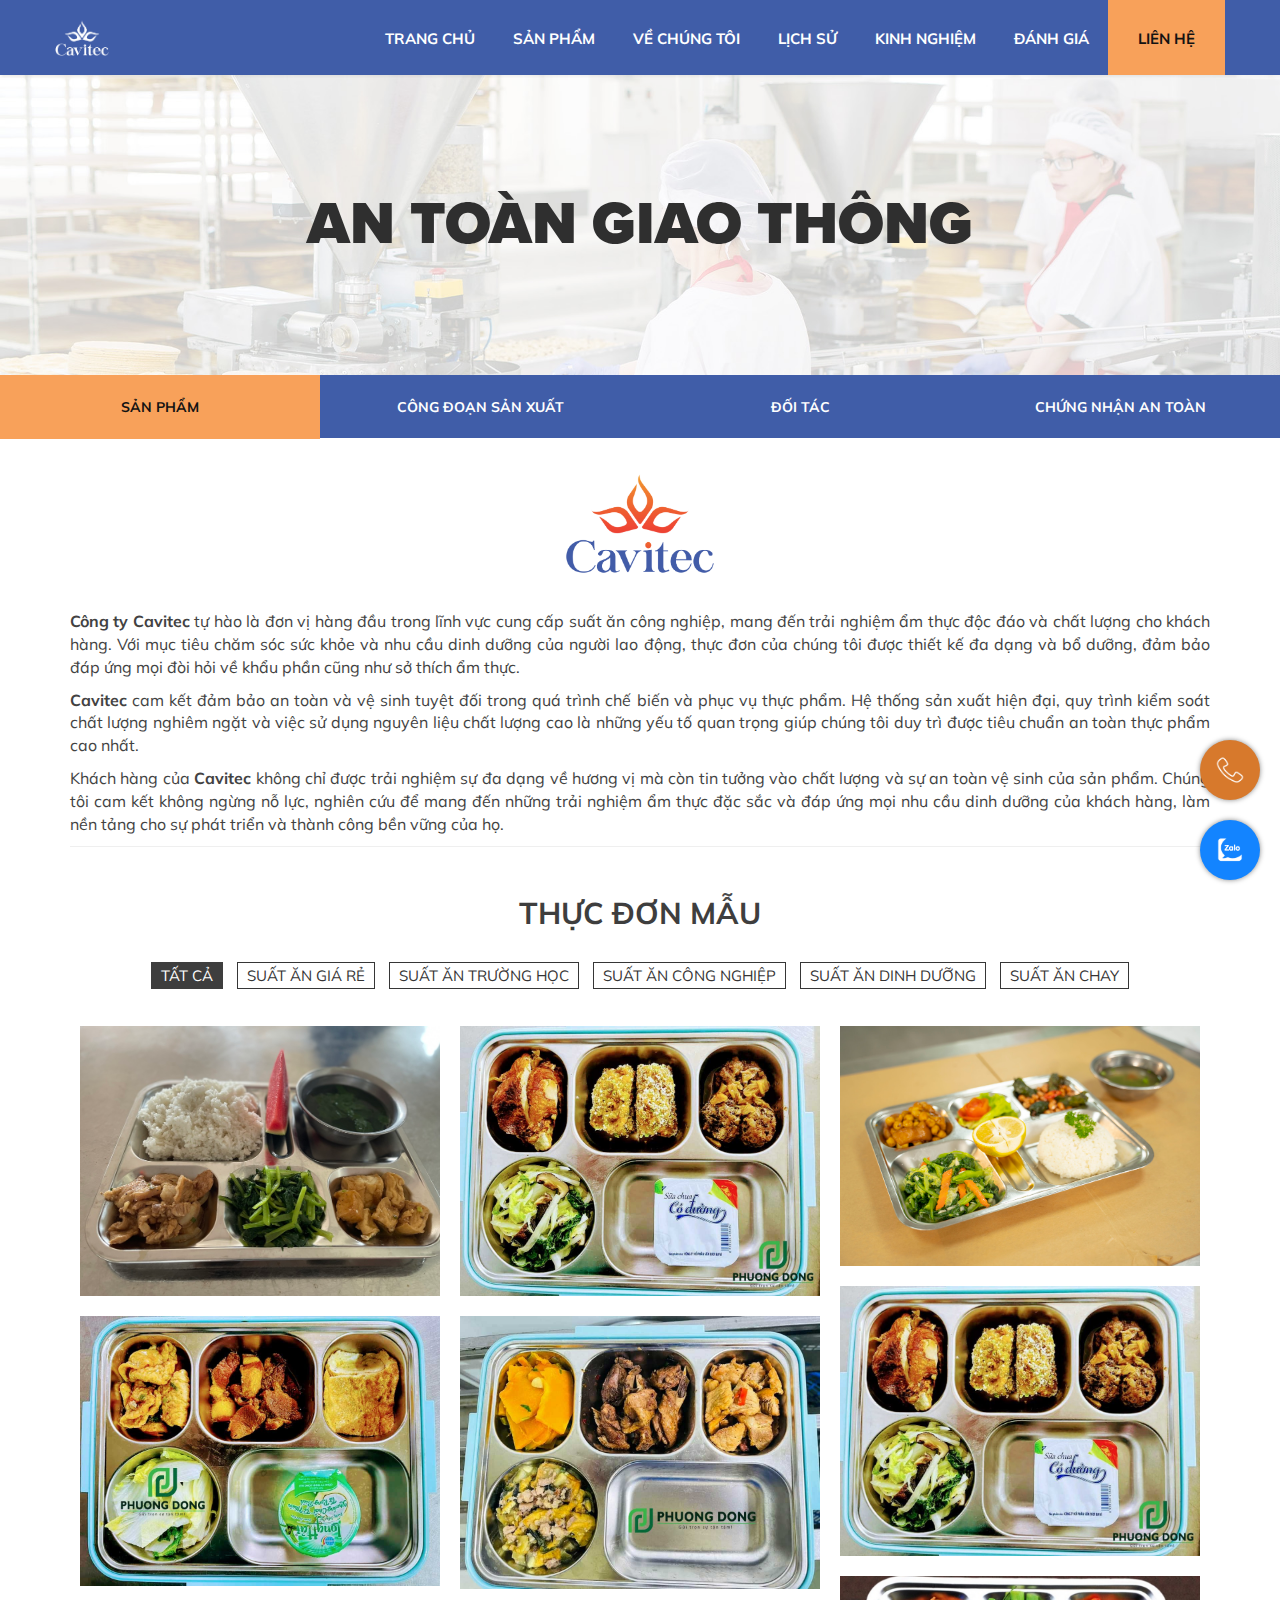
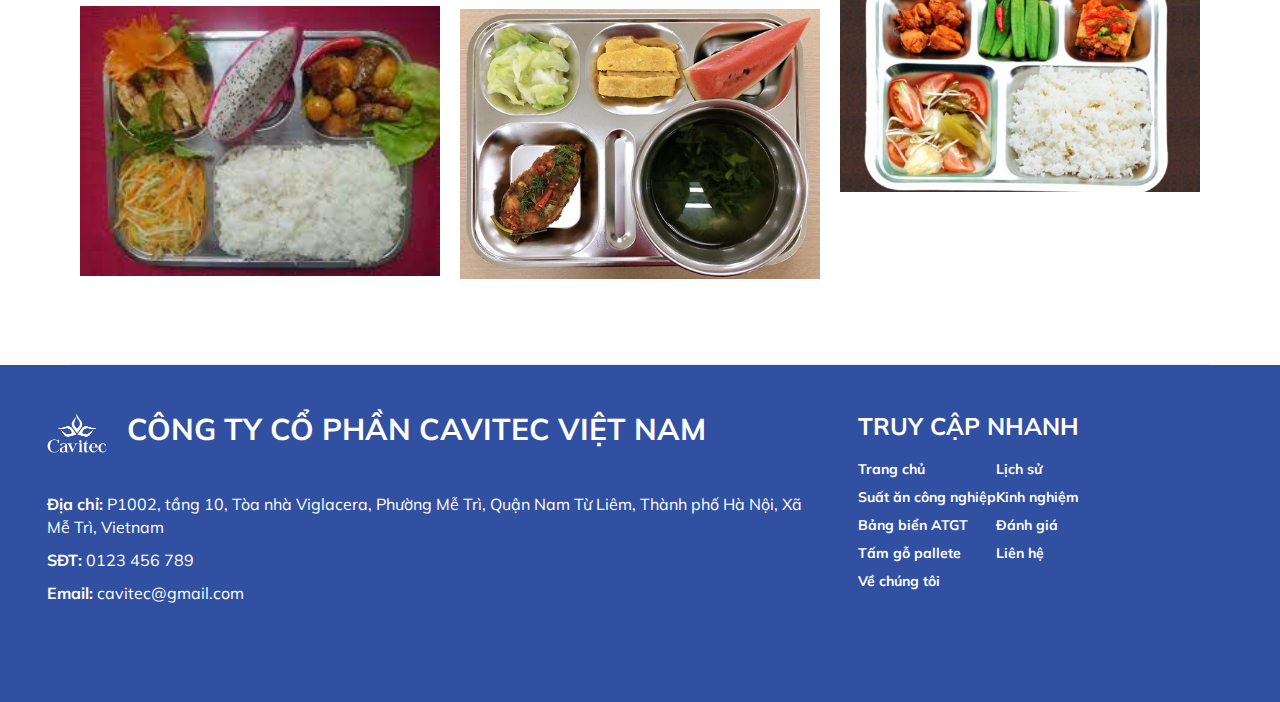
==== commit 87fab2ad: "update css" ====
--- a/an-toan-giao-thong.html
+++ b/an-toan-giao-thong.html
@@ -48,7 +48,9 @@
         <a class="mobile-nav-button colored"><i class="fa fa-bars"></i></a>
         <div class="nav-menu clearfix semibold">
           <ul class="nav uppercase bold">
-            <li><a href="/" class="header-li scroll">Trang chủ</a></li>
+            <li>
+              <a href="index.html/" class="header-li scroll">Trang chủ</a>
+            </li>
             <li class="dropdown-toggle nav-toggle">
               <a class="header-li scroll"
                 >Sản phẩm<b data-toggle="dropdown"></b
@@ -57,25 +59,34 @@
                 <li>
                   <a href="#what-we-do" class="scroll">Suất ăn công nghiệp</a>
                 </li>
-                <li><a href="#portfolio" class="scroll">Bảng biển ATGT</a></li>
-                <li><a href="#portfolio" class="scroll">Tấm gỗ pallete</a></li>
+                <li>
+                  <a href="an-toan-giao-thong.html" class="scroll"
+                    >Bảng biển ATGT</a
+                  >
+                </li>
+                <li>
+                  <a href="tam-go-pallet.html" class="scroll">Tấm gỗ pallete</a>
+                </li>
               </ul>
             </li>
-            <li class="dropdown-toggle nav-toggle">
-              <a class="header-li scroll"
-                >Về chúng tôi<b data-toggle="dropdown"></b
-              ></a>
-              <ul class="dropdown-menu uppercase gray-border clearfix">
-                <li>
-                  <a href="#what-we-do" class="scroll">Suất ăn công nghiệp</a>
-                </li>
-                <li><a href="#portfolio" class="scroll">Bảng biển ATGT</a></li>
-                <li><a href="#portfolio" class="scroll">Tấm gỗ pallete</a></li>
-              </ul>
+            <li>
+              <a href="index.html#what-we-do" class="header-li scroll"
+                >Về chúng tôi</a
+              >
             </li>
-            <li><a href="#history" class="header-li scroll">Lịch sử</a></li>
-            <li><a href="#clients" class="header-li scroll">Kinh nghiệm</a></li>
-            <li><a href="#features" class="header-li scroll">Đánh giá</a></li>
+            <li>
+              <a href="index.html#history" class="header-li scroll">Lịch sử</a>
+            </li>
+            <li>
+              <a href="index.html#clients" class="header-li scroll"
+                >Kinh nghiệm</a
+              >
+            </li>
+            <li>
+              <a href="index.html#features" class="header-li scroll"
+                >Đánh giá</a
+              >
+            </li>
             <li class="contact-nav">
               <a
                 href="#contact"
@@ -724,7 +735,7 @@
           </h3>
           <div class="d-flex">
             <ul class="col-6">
-              <li><a href="/" class="footer-nav">Trang chủ</a></li>
+              <li><a href="index.html/" class="footer-nav">Trang chủ</a></li>
               <li class="">
                 <ul class="">
                   <li>
@@ -754,11 +765,15 @@
               </li>
             </ul>
             <ul class="col-6 mb-text-right">
-              <li><a href="#history" class="footer-nav">Lịch sử</a></li>
+              <li>
+                <a href="index.html#history" class="footer-nav">Lịch sử</a>
+              </li>
               <li>
                 <a href="#clients" class="footer-nav">Kinh nghiệm</a>
               </li>
-              <li><a href="#features" class="footer-nav">Đánh giá</a></li>
+              <li>
+                <a href="index.html#features" class="footer-nav">Đánh giá</a>
+              </li>
               <li class="">
                 <a class="footer-nav" href="lien-he.html" class="scroll"
                   >Liên hệ</a
--- a/css/style.css
+++ b/css/style.css
@@ -6083,10 +6083,6 @@
     border-radius: 22px 0 0 22px;
 }
 
-.card-description {
-
-}
-
 .card-description h3 {
     padding: 0;
     margin: 0;
@@ -6098,4 +6094,15 @@
 .card-description p {
     line-height: 24px;
     font-size: 18px;
+}
+
+.portfolio-wrap {
+    margin-top: 64px;
+    text-align: center;
+}
+
+.portfolio-wrap iframe{
+    width: 80% !important;
+    min-height: 600px;
+    max-width: 1240px;
 }--- a/css/responsive.css
+++ b/css/responsive.css
@@ -267,6 +267,7 @@
     #team .team .team-boxes .item {
         padding: 0 15px;
     }
+
     
 }
 
@@ -284,11 +285,58 @@
         display: none;
     }
 
+
+
 }
 
 /* MAX 800px */
 
 @media only screen and (max-width: 800px) {
+
+    .portfolio-wrap iframe{
+        width: 100% !important;
+        min-height: 300px;
+        max-width: 1240px;
+    }
+
+    .card-fancy {
+        display: block;
+        border-radius: 24px;
+        border: 2px solid #e0e0e0;
+        align-items: center;
+        transition: 0.3s ease all;
+    }
+    
+    .card-fancy:hover {
+        border: 2px solid #f89a4d;
+    }
+    
+    .card-fancy:hover h3 {
+        color: #3150a1;
+    }
+    
+    .card-img {
+        width: 100%;
+        margin-right: 0px;
+    }
+
+    .card-description {
+        padding: 16px 24px;
+        line-height: 36px;
+    }
+    .card-description p {
+        line-height: 36px;
+    }
+    
+    .card-img img {
+        width: 100%;
+        height: 300px;
+        object-fit: cover;
+        border-radius: 22px 22px 0 0;
+        margin-bottom: 24px;
+    }
+
+
     .mb-text-right {
         text-align:  right;
     }
